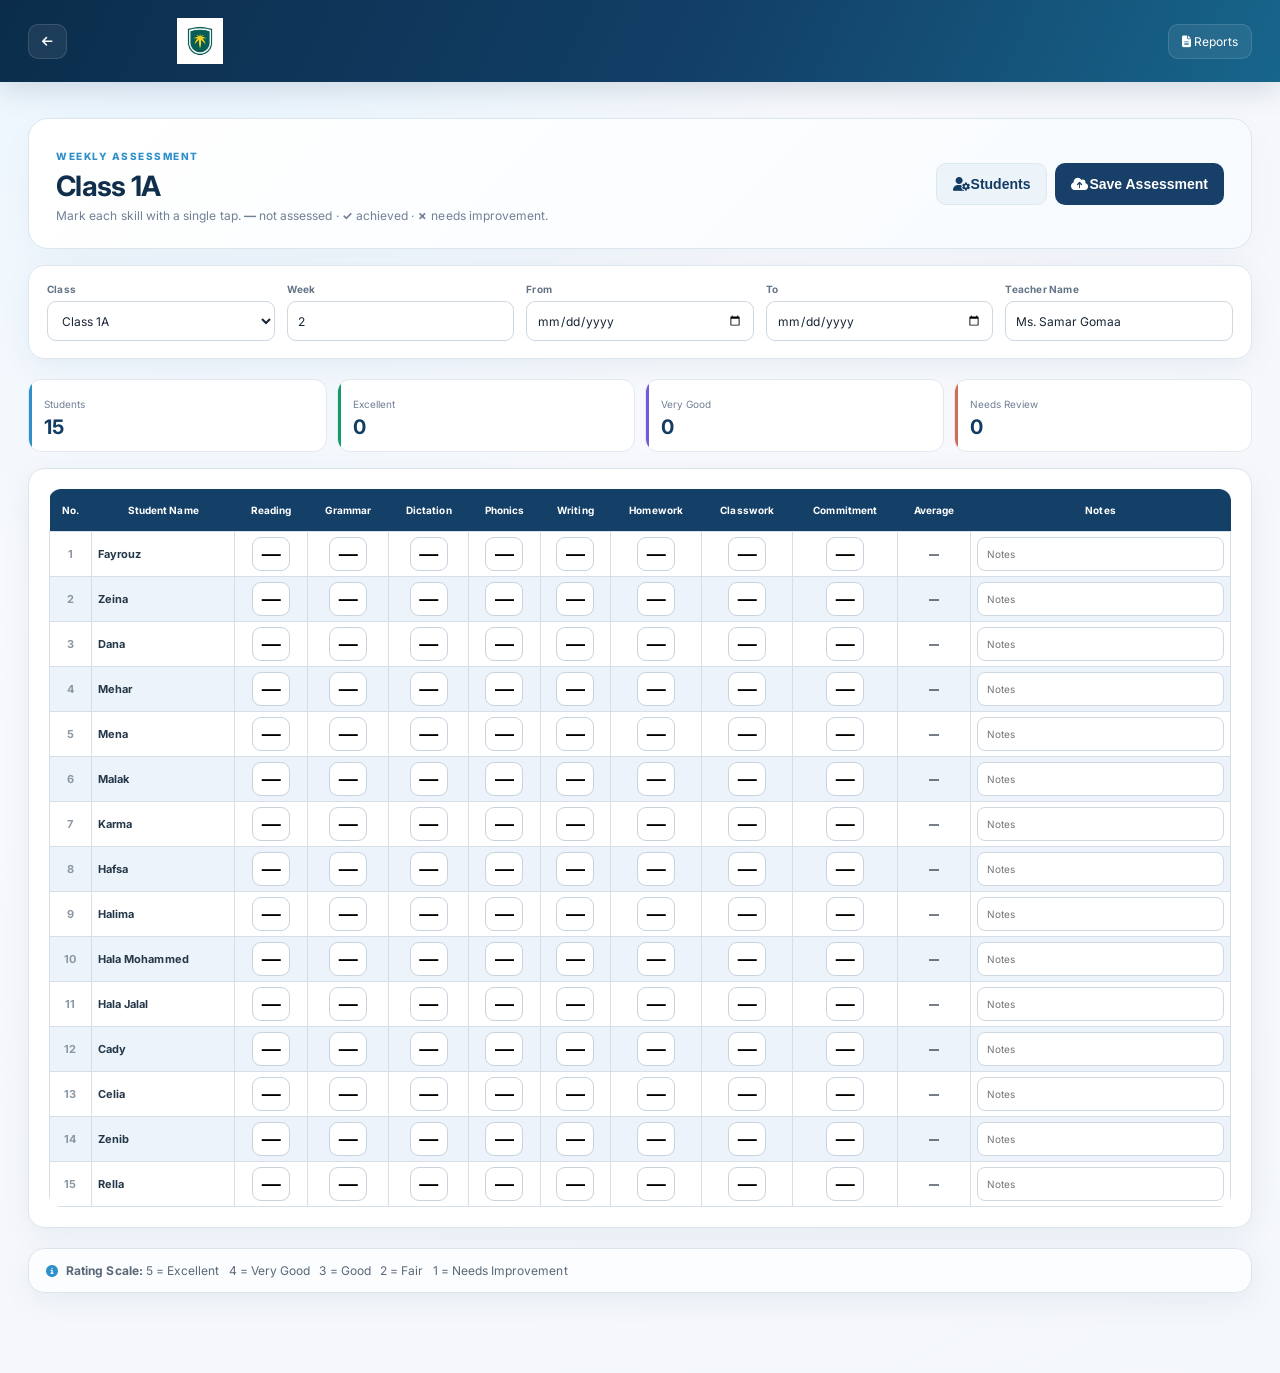
==== assessment.html @ 43f2a35c "Use HIS logo image in page headers" ====
<!doctype html><html lang="en"><head><meta charset="utf-8"><meta name="viewport" content="width=device-width,initial-scale=1"><title>Assessment – HIS</title><link rel="preconnect" href="https://fonts.googleapis.com"><link rel="preconnect" href="https://fonts.gstatic.com" crossorigin><link href="https://fonts.googleapis.com/css2?family=Inter:wght@400;500;600;700;800&display=swap" rel="stylesheet"><link rel="stylesheet" href="https://cdnjs.cloudflare.com/ajax/libs/font-awesome/6.5.2/css/all.min.css"><link rel="stylesheet" href="css/style.css"></head>
<body class="app-body"><header class="app-header"><div class="header-inner"><div class="brand-lockup"><a class="icon-btn" href="index.html"><i class="fa-solid fa-arrow-left"></i></a><img class="app-school-header" src="assets/his-logo.jpg" alt="Halley International School"><div class="app-brand-text"><div class="brand-name">HALLEY INTERNATIONAL SCHOOL</div><div class="brand-sub">Weekly Student Assessment</div></div></div><div class="header-actions"><a href="report.html" class="icon-btn"><i class="fa-solid fa-file-lines"></i><span> Reports</span></a></div></div></header>
<main class="dashboard wide"><section class="assessment-hero"><div><span class="section-kicker">WEEKLY ASSESSMENT</span><h1 id="classTitle">Class 1A</h1><p>Mark each skill with a single tap. <b>—</b> not assessed · <b>✓</b> achieved · <b>✗</b> needs improvement.</p></div><div class="assessment-actions"><button id="manageStudentsBtn" class="btn soft"><i class="fa-solid fa-user-gear"></i> Students</button><button id="saveBtn" class="btn primary"><i class="fa-solid fa-cloud-arrow-up"></i> Save Assessment</button></div></section>
<section class="panel meta"><div><label>Class</label><select id="classSelect"></select></div><div><label>Week</label><input id="week" value="2"></div><div><label>From</label><input id="from" type="date"></div><div><label>To</label><input id="to" type="date"></div><div><label>Teacher Name</label><input id="teacher" value="Ms. Samar Gomaa"></div></section>
<section class="assessment-summary"><div><span>Students</span><strong id="studentTotal">0</strong></div><div><span>Excellent</span><strong id="excellentTotal">0</strong></div><div><span>Very Good</span><strong id="veryGoodTotal">0</strong></div><div><span>Needs Review</span><strong id="needsTotal">0</strong></div></section>
<section class="panel"><div class="table-wrap"><table id="assessmentTable"><thead><tr><th>No.</th><th>Student Name</th><th>Reading</th><th>Grammar</th><th>Dictation</th><th>Phonics</th><th>Writing</th><th>Homework</th><th>Classwork</th><th>Commitment</th><th>Average</th><th>Notes</th></tr></thead><tbody></tbody></table></div></section>
<section class="panel rating"><i class="fa-solid fa-circle-info"></i> <b>Rating Scale:</b> 5 = Excellent &nbsp; 4 = Very Good &nbsp; 3 = Good &nbsp; 2 = Fair &nbsp; 1 = Needs Improvement</section></main><div id="modalRoot"></div>
<script src="js/app.js"></script><script src="js/assessment.js"></script>
<script>document.getElementById('manageStudentsBtn').onclick=()=>openStudentModal(new URLSearchParams(location.search).get('class')||'1A');</script></body></html>
---- css/style.css ----
@import url('https://fonts.googleapis.com/css2?family=Inter:wght@400;500;600;700&family=Playfair+Display:wght@600&display=swap');:root{--navy:#173f68;--blue:#2d8ac4;--light:#eef4fb;--line:#a9b4bf;--text:#1c2833;--muted:#667381;--white:#fff}*{box-sizing:border-box}body{margin:0;background:#f4f7fa;color:var(--text);font-family:Inter,Arial,sans-serif}.topbar{background:linear-gradient(135deg,#12385d,#1f5d8d);color:#fff;padding:22px 5%;display:flex;justify-content:space-between;align-items:center}.topbar.compact{padding:16px 5%}.topbar small{opacity:.9}.topbar h1{margin:5px 0 0;font-size:22px}.brand{width:58px;height:58px;border:2px solid #fff;border-radius:50%;display:grid;place-items:center;font-weight:800;letter-spacing:2px}.container{max-width:1200px;margin:28px auto;padding:0 18px}.wide{max-width:1500px}.hero,.panel{background:#fff;border:1px solid #dde5ec;border-radius:16px;box-shadow:0 8px 30px #173f6810}.hero{padding:28px;display:flex;align-items:center;justify-content:space-between;margin-bottom:22px}.eyebrow{color:var(--blue);font-size:12px;font-weight:700;text-transform:uppercase;letter-spacing:1px}.hero h2{margin:7px 0}.hero p,.hint{color:var(--muted);margin:0}.grid{display:grid;grid-template-columns:repeat(auto-fit,minmax(210px,1fr));gap:16px;margin-bottom:22px}.class-card{background:#fff;border:1px solid #dde5ec;border-radius:16px;padding:22px;transition:.2s}.class-card:hover{transform:translateY(-2px);box-shadow:0 10px 24px #173f6814}.class-card h3{margin:0 0 7px}.class-card span{color:var(--muted);font-size:13px}.class-card a{display:block;margin-top:18px}.panel{padding:20px;margin-bottom:20px}.panel-title,.table-head{display:flex;align-items:center;justify-content:space-between;gap:15px}.panel h3,.panel h2{margin:0 0 6px}.stats{display:grid;grid-template-columns:repeat(3,1fr);gap:12px}.stats div{background:var(--light);border-radius:12px;padding:16px}.stats b{display:block;font-size:25px;color:var(--navy)}.stats span{font-size:12px;color:var(--muted)}.btn{display:inline-flex;align-items:center;justify-content:center;border:0;border-radius:10px;padding:11px 16px;text-decoration:none;font-weight:700;cursor:pointer;font-size:14px}.primary{background:var(--navy);color:#fff}.ghost{background:#eef4f8;color:var(--navy)}.meta{display:grid;grid-template-columns:repeat(5,1fr);gap:12px}label{display:block;font-size:12px;font-weight:700;margin-bottom:6px;color:var(--muted)}input,select{width:100%;border:1px solid #cfd8e0;border-radius:9px;padding:10px;background:#fff;font:inherit}.table-wrap{overflow:auto;margin-top:16px}table{width:100%;border-collapse:collapse;min-width:1100px}th{background:var(--navy);color:#fff;padding:10px 8px;font-size:11px}td{border:1px solid var(--line);padding:7px;text-align:center;font-size:12px}tbody tr:nth-child(even){background:#edf3fa}td.name{text-align:left;font-weight:600;white-space:nowrap}.mark{width:42px;height:32px;border-radius:7px;border:1px solid #c8d3dd;background:#fff;font-size:19px;cursor:pointer}.mark.yes{color:#147a4d;background:#e7f6ed}.mark.no{color:#b3261e;background:#fff0ef}.average{font-weight:700;white-space:nowrap}.notes{min-width:130px}.rating{font-size:13px}.report-item{display:flex;justify-content:space-between;align-items:center;border:1px solid #dde5ec;padding:14px;border-radius:12px;margin:9px 0}.report-item strong{display:block}.report-item small{color:var(--muted)}.pdf-area{position:absolute;left:-10000px;top:0;width:1120px;background:#fff}.pdf-sheet{width:1120px;min-height:790px;background:#fff;padding:25px 35px;color:#111}.pdf-head{border:2px solid #173f68;margin-bottom:8px}.pdf-school,.pdf-title{background:#173f68;color:#fff;text-align:center;font-weight:700;padding:7px}.pdf-title{border-top:1px solid #fff;font-size:16px}.pdf-info{display:grid;grid-template-columns:1fr 1fr 2fr;gap:12px;font-size:11px;margin:8px 0}.pdf-table{width:100%;border-collapse:collapse;font-family:Arial}.pdf-table th{background:#245b86;padding:5px;font-size:9px}.pdf-table td{padding:5px;border:1px solid #888;font-size:9px}.pdf-table tr:nth-child(even) td{background:#eef2fa}.pdf-foot{margin-top:6px;background:#3c96c8;color:#fff;font-weight:700;text-align:left;padding:7px}.pdf-scale{font-size:9px;margin:5px 0}@media(max-width:800px){.hero{display:block}.hero .btn{margin-top:15px;width:100%}.meta{grid-template-columns:1fr 1fr}.stats{grid-template-columns:1fr}.topbar h1{font-size:18px}.table-head{align-items:flex-start;flex-direction:column}.table-head .btn{width:100%}}@media print{.topbar,.container>section:not(.pdf-area){display:none}.pdf-area{position:static!important;left:auto!important}.pdf-sheet{box-shadow:none}}.pdf-table .c-name{text-align:left;font-weight:600;white-space:nowrap}.pdf-table .c-mark{font-size:10px;font-weight:700}.pdf-table .c-average{font-size:8px;font-weight:700;white-space:nowrap}.pdf-table .c-notes{text-align:left;white-space:nowrap}.pdf-table tfoot td{background:#f5f7fa;font-weight:700;height:24px}.w-no{width:34px}.w-name{width:135px}.w-sub{width:68px}.w-average{width:92px}.w-notes{width:115px}.pdf-area{position:absolute;left:-12000px;top:0;width:1120px;background:#fff}
.pdf-sheet{width:1120px;height:790px;background:#fff;padding:20px 28px 14px;color:#17212b;font-family:Arial,sans-serif}
.report-header{height:64px;background:#173f68;color:#fff;border-radius:7px 7px 0 0;padding:9px 16px;display:flex;align-items:center;justify-content:space-between}
.school-brand{display:flex;align-items:center;gap:12px}.school-mark{width:45px;height:45px;border:2px solid rgba(255,255,255,.9);border-radius:50%;display:flex;align-items:center;justify-content:center;font-weight:800;font-size:13px;letter-spacing:1px}
.school-name{font-size:16px;font-weight:800;letter-spacing:.3px}.school-sub{font-size:8px;opacity:.9;margin-top:3px;letter-spacing:.7px}
.report-badge{border-left:1px solid rgba(255,255,255,.45);padding-left:16px;text-align:right;font-size:7px;line-height:1.25;letter-spacing:1px}.report-badge strong{font-size:9px}
.report-title{height:45px;background:#2d8ac4;color:#fff;display:flex;align-items:center;justify-content:space-between;padding:0 16px;font-size:14px;font-weight:600}.report-title strong{font-size:15px}
.meta-grid{display:grid;grid-template-columns:110px 145px 145px 1fr;gap:8px;margin:10px 0 7px}
.meta-box{height:38px;border:1px solid #d4dee7;border-radius:6px;background:#f6f9fc;padding:6px 9px}.meta-box span{display:block;font-size:7px;color:#6b7885;font-weight:700;letter-spacing:.8px;margin-bottom:3px}.meta-box strong{font-size:10px}.teacher-box strong{font-size:10px}
.scale-row{height:27px;border:1px solid #d4dee7;background:#fff;display:flex;align-items:center;gap:17px;padding:0 9px;font-size:7.5px;margin-bottom:7px}.scale-row .scale-label{font-weight:800;color:#173f68;letter-spacing:.7px;margin-right:3px}.scale-row b{font-size:8px;color:#173f68}
.pdf-table{width:100%;table-layout:fixed;border-collapse:collapse;font-family:Arial,sans-serif}
.pdf-table th{background:#173f68;color:#fff;padding:6px 3px;font-size:8px;line-height:1.1;border:1px solid #82909c;height:30px;white-space:normal}
.pdf-table td{padding:3px 3px;border:1px solid #aeb9c3;font-size:8.5px;height:29px;line-height:1;text-align:center;overflow:hidden}
.pdf-table tbody tr:nth-child(even) td{background:#f0f5fa}.pdf-table tbody tr:nth-child(odd) td{background:#fff}
.pdf-table .c-name{text-align:left;font-weight:600;white-space:nowrap;padding-left:7px}.pdf-table .c-mark{font-size:11px;font-weight:700}.pdf-table .mark-yes{color:#147a4d}.pdf-table .mark-no{color:#b3261e}.pdf-table .mark-empty{color:#a5afb8}
.pdf-table .c-average{font-size:7.2px;font-weight:700;white-space:nowrap}.pdf-table .c-average span{display:inline-block;padding:3px 5px;border-radius:10px;min-width:68px}.r-excellent span{background:#e7f6ed;color:#147a4d}.r-very span{background:#e8f2fb;color:#175c8a}.r-good span{background:#fff4dc;color:#8a5a00}.r-needs span{background:#fff0ef;color:#a52b24}.r-empty span{background:#f1f3f5;color:#77818a}
.pdf-table .c-notes{text-align:left;white-space:nowrap;padding-left:6px;color:#53606d}.pdf-table tfoot td{background:#dcecf7!important;color:#173f68;font-weight:800;height:30px;font-size:7.8px}.pdf-table tfoot td:first-child{text-align:left;padding-left:7px}
.w-no{width:34px}.w-name{width:145px}.w-sub{width:67px}.w-average{width:94px}.w-notes{width:118px}
.report-footer{height:22px;margin-top:7px;border-top:1px solid #d7e0e7;color:#667482;display:flex;justify-content:space-between;align-items:flex-end;font-size:7px}
@media print{.topbar,.container>section:not(.pdf-area){display:none}.pdf-area{position:static!important;left:auto!important}.pdf-sheet{box-shadow:none}}

/* Final PDF print layout: fixed A4 landscape canvas, no horizontal clipping */
.pdf-sheet{width:1122px!important;height:794px!important;min-height:794px!important;max-height:794px!important;box-sizing:border-box!important;padding:16px 18px 10px!important;overflow:hidden!important;background:#fff!important}
.report-header{height:58px!important}
.report-title{height:40px!important}
.meta-grid{margin:7px 0 5px!important}
.meta-box{height:34px!important;padding:5px 8px!important}
.scale-row{height:24px!important;margin-bottom:5px!important}
.pdf-table{width:100%!important;max-width:100%!important;table-layout:fixed!important;border-spacing:0!important}
.pdf-table th{height:27px!important;padding:4px 2px!important;font-size:7.5px!important}
.pdf-table td{height:27px!important;padding:2px!important;font-size:7.5px!important}
.pdf-table .c-name{font-size:7.8px!important}
.pdf-table .c-mark{font-size:10px!important}
.pdf-table .c-average{font-size:6.8px!important}
.pdf-table .c-average span{min-width:60px!important;padding:2px 3px!important}
.pdf-table .c-notes{font-size:7px!important}
.w-no{width:31px!important}.w-name{width:138px!important}.w-sub{width:65px!important}.w-average{width:88px!important}.w-notes{width:105px!important}
.report-footer{height:18px!important;margin-top:4px!important;font-size:6.5px!important}

/* Center the report table and keep it comfortably contained on the A4 page */
.pdf-table{width:96%!important;max-width:96%!important;margin:0 auto!important}
.report-footer{width:96%!important;margin-left:auto!important;margin-right:auto!important}

/* Final containment: the table stays inside the report frame with equal safe margins */
.pdf-sheet{padding-left:26px!important;padding-right:26px!important}
.pdf-table{width:92%!important;max-width:92%!important;margin-left:auto!important;margin-right:auto!important}
.report-footer{width:92%!important;margin-left:auto!important;margin-right:auto!important}
/* FINAL PDF LAYOUT — balanced A4 landscape */
.pdf-area{position:absolute!important;left:-15000px!important;top:0!important;width:1120px!important;background:#fff!important}
.pdf-sheet{width:1120px!important;height:790px!important;min-height:790px!important;padding:16px 28px 12px!important;background:#fff!important;color:#17212b!important;font-family:Arial,sans-serif!important}
.report-header{height:66px!important;padding:9px 16px!important;border-radius:6px 6px 0 0!important}
.school-mark{width:44px!important;height:44px!important;font-size:12px!important}
.school-name{font-size:15px!important}
.school-sub{font-size:7.5px!important}
.report-badge{font-size:7px!important}
.report-title{height:42px!important;padding:0 16px!important;font-size:13px!important}
.report-title strong{font-size:14px!important}
.meta-grid{grid-template-columns:100px 145px 145px 1fr!important;gap:8px!important;margin:8px 0 6px!important}
.meta-box{height:36px!important;padding:6px 9px!important}
.scale-row{height:25px!important;margin-bottom:6px!important;padding:0 9px!important;gap:15px!important}
.pdf-table{width:1064px!important;height:auto!important;table-layout:fixed!important;border-collapse:collapse!important}
.pdf-table th{height:30px!important;padding:4px 2px!important;font-size:7.6px!important;line-height:1.05!important}
.pdf-table td{height:28px!important;padding:3px 2px!important;font-size:8.2px!important;line-height:1!important}
.pdf-table .c-name{padding-left:7px!important;font-size:8.3px!important}
.pdf-table .c-mark{font-size:10.5px!important}
.pdf-table .c-average{font-size:7px!important}
.pdf-table .c-average span{min-width:68px!important;padding:3px 4px!important}
.pdf-table .c-notes{font-size:7.8px!important;padding-left:6px!important}
.pdf-table tfoot td{height:29px!important;font-size:7.6px!important}
.w-no{width:32px!important}
.w-name{width:155px!important}
.w-sub{width:82px!important}
.w-average{width:100px!important}
.w-notes{width:121px!important}
.report-footer{height:20px!important;margin-top:5px!important;font-size:6.8px!important}

.app-body{min-height:100vh;background:radial-gradient(circle at 15% 0%,#eaf6ff 0,#f7f9fc 35%,#f4f7fb 100%);color:#172433}
.app-header{background:linear-gradient(115deg,#0b2d4b,#123f67 55%,#17658b);color:#fff;box-shadow:0 8px 30px #0b2d4b26}.header-inner{max-width:1440px;margin:auto;padding:18px 28px;display:flex;align-items:center;justify-content:space-between}.brand-lockup{display:flex;align-items:center;gap:13px}.brand-orb{width:47px;height:47px;border:1px solid #ffffff70;border-radius:14px;display:grid;place-items:center;font-weight:800;background:#ffffff12}.brand-name{font-weight:800;font-size:14px}.brand-sub{font-size:10px;opacity:.7;margin-top:3px}.header-actions{display:flex;gap:10px;align-items:center}.live-pill{font-size:11px;background:#ffffff12;border:1px solid #ffffff22;padding:8px 11px;border-radius:999px}.live-pill i{font-size:6px;color:#63d69b;margin-right:5px}.icon-btn{color:#fff;text-decoration:none;background:#ffffff12;border:1px solid #ffffff20;padding:9px 13px;border-radius:10px;font-size:12px}
.dashboard{max-width:1440px;margin:auto;padding:36px 28px 60px}.welcome-row{display:flex;align-items:flex-end;justify-content:space-between;gap:20px;margin-bottom:25px}.section-kicker{font-size:10px;font-weight:800;letter-spacing:1.5px;color:#2f8fca}.welcome-row h1{font-size:34px;letter-spacing:-1px;margin:7px 0 5px}.welcome-row p,.section-head p{color:#718096;margin:0;font-size:13px}.hero-btn{padding:13px 18px!important;box-shadow:0 10px 24px #123c6320}
.dashboard-stats{display:grid;grid-template-columns:repeat(3,1fr);gap:15px;margin-bottom:35px}.stat-card{background:#fff;border:1px solid #e2e8f0;border-radius:16px;padding:18px;display:flex;align-items:center;gap:13px;box-shadow:0 8px 30px #173f6808}.stat-icon{width:43px;height:43px;border-radius:13px;display:grid;place-items:center}.stat-icon.blue{background:#e8f4fc;color:#287fae}.stat-icon.green{background:#e8f8f1;color:#159a6b}.stat-icon.purple{background:#f0ecff;color:#7459d9}.stat-card span{display:block;color:#718096;font-size:11px}.stat-card strong{display:block;color:#123c63;font-size:25px;margin-top:2px}.section-head{display:flex;justify-content:space-between;align-items:center;margin:0 0 14px}.section-head h2{margin:0;font-size:19px}
.class-grid{display:grid;grid-template-columns:repeat(auto-fill,minmax(250px,1fr));gap:16px}.class-card{background:#fff!important;border:1px solid #e2e8f0!important;border-radius:18px!important;padding:18px!important;box-shadow:0 8px 30px #173f6808!important}.class-card-top{display:flex;justify-content:space-between}.class-avatar{width:43px;height:43px;border-radius:13px;background:#e8f4fc;color:#2375a1;display:grid;place-items:center}.more-btn{border:0;background:#f3f6f9;color:#6c7a88;width:34px;height:34px;border-radius:9px;cursor:pointer}.class-code{font-size:9px;font-weight:800;color:#2f8fca;letter-spacing:1px;margin-top:17px}.class-card h3{font-size:19px;margin:4px 0 6px}.class-card p{font-size:11px;color:#718096;margin:0}.card-actions{display:flex;gap:8px;margin-top:17px}.flex{flex:1}.soft{background:#edf4f9!important;color:#123c63!important;border:1px solid #dce8f0!important}.empty-state{grid-column:1/-1;text-align:center;background:#fff;border:1px dashed #cdd8e2;border-radius:18px;padding:50px}.empty-state>div{width:60px;height:60px;border-radius:18px;background:#edf5fa;color:#2f8fca;display:grid;place-items:center;margin:auto;font-size:22px}.empty-state h3{margin:15px 0 5px}.empty-state p{color:#718096;font-size:12px}
.modal-backdrop{position:fixed;inset:0;background:#071c2e99;backdrop-filter:blur(6px);display:flex;align-items:center;justify-content:center;padding:20px;z-index:999}.modal-card{width:min(620px,100%);max-height:90vh;overflow:auto;background:#fff;border-radius:20px;box-shadow:0 30px 80px #061a2d55;padding:24px}.modal-head{display:flex;justify-content:space-between;margin-bottom:20px}.modal-head h2{margin:5px 0 3px;font-size:22px}.modal-head p{margin:0;color:#718096;font-size:11px}.close-btn{border:0;background:#f1f4f7;width:34px;height:34px;border-radius:9px;cursor:pointer}.modal-card label{margin-bottom:14px}.modal-card input{height:43px}.modal-actions{display:flex;justify-content:flex-end;gap:9px;margin-top:20px;padding-top:15px;border-top:1px solid #e2e8f0}.menu-actions{display:grid;gap:9px}.menu-action{display:flex;align-items:center;gap:13px;text-align:left;background:#f8fafc;border:1px solid #e4eaf0;padding:13px;border-radius:12px;cursor:pointer;color:#172433}.menu-action>i{width:34px;height:34px;border-radius:9px;background:#eaf4fa;color:#2f8fca;display:grid;place-items:center}.menu-action span{font-weight:700;font-size:13px}.menu-action small{display:block;color:#718096;font-weight:400;font-size:10px;margin-top:3px}.menu-action.danger{color:#d64545}.menu-action.danger>i{background:#fff0f0;color:#d64545}
.student-add{display:flex;gap:8px;margin-bottom:14px}.student-add input{flex:1}.student-list{display:grid;gap:7px;max-height:380px;overflow:auto}.student-row{display:flex;align-items:center;gap:8px}.student-number{width:32px;color:#9aa7b3;font-size:10px;font-weight:800;text-align:center}.student-row input{flex:1;height:38px;padding:8px 11px}.mini-btn{width:36px;height:36px;border:0;border-radius:9px;cursor:pointer}.mini-btn.danger{background:#fff1f1;color:#d64545}.empty-students{text-align:center;padding:30px;color:#718096}.empty-students i{font-size:24px;color:#a9b6c2}.toast{position:fixed;right:22px;bottom:22px;z-index:1100;background:#173f68;color:#fff;padding:12px 15px;border-radius:11px;box-shadow:0 15px 40px #173f6840;display:flex;gap:9px;transform:translateY(20px);opacity:0;transition:.25s}.toast.show{transform:translateY(0);opacity:1}.toast.success i{color:#67d69e}.toast.error i{color:#ff8e8e}
@media(max-width:800px){.dashboard{padding:25px 16px}.header-inner{padding:14px 16px}.brand-name{font-size:11px}.header-actions .live-pill{display:none}.welcome-row{align-items:stretch;flex-direction:column}.welcome-row h1{font-size:28px}.dashboard-stats{grid-template-columns:1fr}.section-head{align-items:flex-start;gap:10px}.class-grid{grid-template-columns:1fr}.modal-card{padding:18px}.modal-actions{flex-wrap:wrap}.modal-actions .btn{flex:1}}
.assessment-hero{background:linear-gradient(135deg,#fff,#f4f9fd);border:1px solid #dfe8ef;border-radius:20px;padding:25px 27px;margin-bottom:16px;display:flex;justify-content:space-between;align-items:center;gap:20px;box-shadow:0 12px 35px #173f6809}.assessment-hero h1{margin:5px 0;font-size:28px}.assessment-hero p{margin:0;color:#718096;font-size:12px}.assessment-actions{display:flex;gap:8px;white-space:nowrap}.assessment-summary{display:grid;grid-template-columns:repeat(4,1fr);gap:10px;margin-bottom:16px}.assessment-summary>div{background:#fff;border:1px solid #e2e8f0;border-radius:13px;padding:12px 15px}.assessment-summary span{font-size:10px;color:#718096}.assessment-summary strong{display:block;font-size:20px;color:#123c63;margin-top:3px}.rating{font-size:12px;color:#596978}.rating i{color:#2f8fca;margin-right:5px}@media(max-width:800px){.assessment-hero{flex-direction:column;align-items:stretch}.assessment-actions{white-space:normal}.assessment-actions .btn{flex:1}.assessment-summary{grid-template-columns:repeat(2,1fr)}}
/* APP POLISH — clean, balanced, teacher-first interface */
html{scroll-behavior:smooth}
body.app-body{letter-spacing:.05px}
.app-header{position:sticky;top:0;z-index:50}
.header-inner{min-height:72px}
.assessment-hero{border-color:#dbe6ef;background:linear-gradient(135deg,#ffffff 0%,#f7fbfe 100%)}
.assessment-hero h1{letter-spacing:-.7px;color:#102f4c}
.assessment-actions .btn{min-height:42px}
.panel.meta{padding:17px 18px;border-color:#dfe7ee}
.meta label{font-size:10px;letter-spacing:.2px;color:#647487}
.meta input,.meta select{height:40px;font-size:12px;color:#172433}
.meta input:focus,.meta select:focus,.notes:focus{outline:0;border-color:#3c94c5;box-shadow:0 0 0 3px #3c94c51a}
.assessment-summary>div{position:relative;overflow:hidden}
.assessment-summary>div:after{content:'';position:absolute;left:0;top:0;bottom:0;width:3px;background:#2f8fca}
.assessment-summary>div:nth-child(2):after{background:#159a6b}
.assessment-summary>div:nth-child(3):after{background:#7459d9}
.assessment-summary>div:nth-child(4):after{background:#d06b55}
.table-wrap{margin-top:0;border-radius:12px;overflow:auto}
#assessmentTable{min-width:1120px}
#assessmentTable th{height:42px;background:#143f67;font-size:10px;letter-spacing:.1px;padding:8px 6px;position:sticky;top:0;z-index:2}
#assessmentTable td{height:43px;padding:5px 6px;border-color:#d6dfe7;font-size:11px}
#assessmentTable tbody tr:hover td{background:#f7fbfe}
#assessmentTable td.name{font-weight:700;color:#24384a}
#assessmentTable td:first-child{color:#8a98a5;font-weight:700;width:42px}
#assessmentTable .mark{width:38px;height:34px;border-radius:9px;transition:.15s;font-weight:800}
#assessmentTable .mark:hover{transform:scale(1.05);box-shadow:0 4px 12px #173f6820}
#assessmentTable .mark.yes{border-color:#9ed9bd}
#assessmentTable .mark.no{border-color:#efb5b0}
#assessmentTable .average{font-size:10px}
#assessmentTable .notes{height:34px;min-width:125px;border-radius:8px;padding:7px 9px;font-size:10px}
.empty-table{height:220px!important;background:#fff!important}
.empty-table>div{display:flex;flex-direction:column;align-items:center;justify-content:center;gap:8px;color:#718096}
.empty-table i{font-size:28px;color:#3b91bf}
.empty-table strong{font-size:14px;color:#29465f}
.empty-table span{font-size:11px}
.rating{padding:14px 17px!important;background:#fbfdff!important}
.btn{transition:.16s}
.btn:hover{transform:translateY(-1px)}
.btn.primary:hover{box-shadow:0 7px 18px #123f6730}
.class-card{transition:transform .16s,box-shadow .16s}
.class-card:hover{transform:translateY(-3px)!important;box-shadow:0 16px 35px #173f6812!important}
@media(max-width:800px){
 .header-inner{min-height:62px}
 .assessment-summary{gap:8px}
 .assessment-summary>div{padding:11px}
 .panel.meta{padding:14px}
}

/* FINAL REPORT — clean school form, balanced like the original paper template */
.pdf-area{position:absolute!important;left:-15000px!important;top:0!important;width:1120px!important;background:#fff!important}
.pdf-sheet{width:1120px!important;height:790px!important;box-sizing:border-box!important;padding:18px 24px 10px!important;background:#fff!important;color:#18232d!important;font-family:Arial,Helvetica,sans-serif!important;overflow:hidden!important}
.school-header{width:100%;background:#173f68;color:#fff;text-align:center;border-radius:0!important}
.school-name{height:32px;display:flex;align-items:center;justify-content:center;font-size:15px;font-weight:700;letter-spacing:.2px}
.school-line{height:1px;background:#ffffffaa;margin:0 1px}
.report-name{height:34px;display:flex;align-items:center;justify-content:center;font-size:14px;font-weight:700}
.info-line{height:34px;display:grid;grid-template-columns:110px 150px 150px 1fr;align-items:center;column-gap:16px;font-size:9px;border-bottom:1px solid #d4dbe1}
.info-line .teacher{padding-left:10px}
.scale-line{height:27px;display:flex;align-items:center;gap:17px;font-size:8px;border-bottom:1px solid #cfd7de}
.scale-line b{color:#173f68;margin-right:2px}
.pdf-table{width:100%!important;max-width:none!important;margin:7px 0 0!important;border-collapse:collapse!important;table-layout:fixed!important}
.pdf-table th{height:31px!important;padding:4px 2px!important;background:#173f68!important;color:#fff!important;border:1px solid #8996a2!important;font-size:7.6px!important;font-weight:700!important;line-height:1.05!important;vertical-align:middle!important}
.pdf-table td{height:29px!important;padding:3px 2px!important;border:1px solid #9ca8b2!important;font-size:8.2px!important;line-height:1!important;text-align:center!important;vertical-align:middle!important}
.pdf-table tbody tr:nth-child(even) td{background:#edf2f8!important}.pdf-table tbody tr:nth-child(odd) td{background:#fff!important}
.pdf-table .c-no{font-weight:600;color:#5e6b76}
.pdf-table .c-name{text-align:left!important;padding-left:7px!important;font-weight:600!important;white-space:nowrap!important}
.pdf-table .c-mark{font-size:11px!important;font-weight:700!important}
.pdf-table .mark-yes{color:#18794e!important}.pdf-table .mark-no{color:#b42d28!important}.pdf-table .mark-empty{color:#fff!important}
.pdf-table .c-average{font-size:7px!important;font-weight:700!important;white-space:nowrap!important}
.pdf-table .c-average span{display:inline-block;min-width:66px;padding:3px 5px;border-radius:9px}
.r-excellent span{background:#e3f3e9;color:#18794e}.r-very span{background:#e8f1fa;color:#1e5f8d}.r-good span{background:#fff2d6;color:#8a6100}.r-needs span{background:#fdeceb;color:#ae3029}.r-empty span{background:#f3f5f7;color:#7b8790}
.pdf-table .c-notes{text-align:left!important;padding-left:6px!important;color:#52616d!important;white-space:nowrap!important}
.pdf-table tfoot td{height:30px!important;background:#d9ebf6!important;color:#173f68!important;font-weight:700!important;font-size:7.8px!important}
.pdf-table tfoot td:first-child{text-align:left!important;padding-left:7px!important}
.w-no{width:4%!important}.w-name{width:16%!important}.w-sub{width:7%!important}.w-average{width:9%!important}.w-notes{width:15%!important}
.report-footer{height:19px!important;border-top:1px solid #d5dde4!important;margin-top:5px!important;padding:0 2px!important;display:flex!important;align-items:flex-end!important;justify-content:space-between!important;color:#7a8792!important;font-size:6.8px!important}

/* FINAL HIGH-QUALITY REPORT — centered, print-first */
.pdf-area{position:absolute!important;left:-20000px!important;top:0!important;width:1200px!important;background:#fff!important}
.pdf-sheet{width:1200px!important;height:848px!important;box-sizing:border-box!important;padding:18px 28px 12px!important;background:#fff!important;color:#13283b!important;font-family:Arial,Helvetica,sans-serif!important;overflow:hidden!important}
.school-top{height:72px;background:#fff;display:flex;align-items:center;padding:0 20px;border-top:3px solid #173f68}
.logo-mark{width:48px;height:48px;border-radius:50%;border:2px solid #173f68;color:#173f68;display:grid;place-items:center;font-weight:800;font-size:13px;letter-spacing:1px;margin-right:13px}
.school-copy{flex:1}.school-name{font-size:19px;font-weight:800;letter-spacing:.6px;color:#173f68}.school-tag{font-size:8px;letter-spacing:4px;color:#173f68;margin-top:5px}.school-motto{text-align:right;border-left:1px solid #b8c9d6;padding-left:20px;color:#173f68;font-size:7px;letter-spacing:2px;line-height:1.5}
.report-title{height:44px;border-radius:8px;background:#173f68;color:#fff;display:flex;align-items:center;justify-content:center;gap:8px;font-size:17px;font-weight:700;margin:0 0 10px}.report-title strong{font-size:17px}
.info-grid{display:grid;grid-template-columns:1fr 1fr 1fr 2fr;gap:9px;margin-bottom:8px}.info-grid>div{height:36px;border:1px solid #c8d9e6;border-radius:6px;background:#f7fbfe;padding:6px 10px;display:flex;align-items:center;gap:12px}.info-grid label{font-size:7px;letter-spacing:1px;color:#687b8c;margin:0}.info-grid b{font-size:10px;color:#173f68}
.scale-row{height:28px;border-radius:6px;background:#e8f4fc;color:#173f68;display:flex;align-items:center;justify-content:center;gap:21px;font-size:8px;margin-bottom:8px}.scale-row strong{font-size:9px}.scale-row b{font-size:9px}
.pdf-table{width:96%!important;margin:0 auto!important;table-layout:fixed!important;border-collapse:collapse!important}
.pdf-table th{height:32px!important;padding:5px 2px!important;background:#173f68!important;color:#fff!important;border:1px solid #8295a5!important;font-size:8px!important;font-weight:700!important;line-height:1.05!important}
.pdf-table td{height:30px!important;padding:3px 2px!important;border:1px solid #aebdca!important;font-size:8.5px!important;text-align:center!important;vertical-align:middle!important}
.pdf-table tbody tr:nth-child(even) td{background:#edf5fb!important}.pdf-table tbody tr:nth-child(odd) td{background:#fff!important}
.c-name{text-align:left!important;padding-left:8px!important;font-weight:600!important;white-space:nowrap!important}.c-no{color:#5c6d7b;font-weight:600}.c-mark{font-size:12px!important;font-weight:800!important}.mark-yes{color:#159653!important}.mark-no{color:#dc3933!important}.mark-empty{color:#9aa8b3!important}
.c-average{font-size:7px!important;font-weight:700!important;white-space:nowrap!important}.c-average span{display:inline-block;min-width:72px;padding:4px 6px;border-radius:12px}.r-excellent span{background:#dff4e8;color:#12814b}.r-very span{background:#dceefa;color:#175e8d}.r-good span{background:#fff0c9;color:#876000}.r-needs span{background:#fde1df;color:#b72f2a}.r-empty span{background:#f1f4f6;color:#76838d}
.c-notes{text-align:left!important;color:#627180!important}
.pdf-table tfoot td{height:32px!important;background:#dceefa!important;color:#173f68!important;font-weight:800!important;font-size:8px!important}.pdf-table tfoot td:first-child{text-align:left!important;padding-left:10px!important}
.w-no{width:4%!important}.w-name{width:16%!important}.w-sub{width:7%!important}.w-average{width:10%!important}.w-notes{width:14%!important}
.signature-row{width:96%;margin:9px auto 0;height:38px;border-top:1px solid #d8e2e9;display:grid;grid-template-columns:1fr 1fr 1fr;align-items:end;color:#536575;font-size:7.5px}.signature-row>div:nth-child(2){text-align:center;color:#173f68;font-weight:700}.signature-row small{font-weight:400;font-size:6.5px}.signature-row span{display:inline-block;width:110px;border-bottom:1px solid #9aabb8;margin-left:5px;transform:translateY(-2px)}

/* REFINED PRINT DESIGN — elegant, centered, balanced */
.pdf-area{position:absolute!important;left:-20000px!important;top:0!important;width:1200px!important;background:#fff!important}
.pdf-sheet{width:1200px!important;height:848px!important;box-sizing:border-box!important;padding:14px 24px 10px!important;background:#fff!important;color:#17324b!important;font-family:Arial,Helvetica,sans-serif!important;overflow:hidden!important}
.school-header{height:72px!important;background:#fff!important;border-top:4px solid #173f68!important;display:flex!important;align-items:center!important;padding:0 18px!important}
.crest{width:48px!important;height:48px!important;border-radius:50%!important;border:2px solid #173f68!important;color:#173f68!important;display:grid!important;place-items:center!important;font-size:13px!important;font-weight:800!important;letter-spacing:1px!important;margin-right:14px!important}
.school-copy{flex:1!important}.school-name{font-size:20px!important;font-weight:800!important;letter-spacing:.6px!important;color:#173f68!important}.school-sub{font-size:8px!important;letter-spacing:4px!important;color:#173f68!important;margin-top:5px!important}
.school-side{border-left:1px solid #b8c8d6!important;padding-left:18px!important;text-align:right!important;color:#173f68!important;font-size:7px!important;line-height:1.4!important;letter-spacing:1.8px!important}.school-side b{font-size:8px!important}
.title-bar{height:48px!important;background:#173f68!important;color:#fff!important;border-radius:7px!important;display:flex!important;align-items:center!important;justify-content:center!important;gap:8px!important;font-size:17px!important;font-weight:700!important;margin-bottom:9px!important}.title-bar strong{font-size:17px!important}
.info-grid{display:grid!important;grid-template-columns:1fr 1fr 1fr 2.1fr!important;gap:9px!important;margin-bottom:7px!important}
.info-grid>div{height:39px!important;border:1px solid #c8d9e6!important;border-radius:7px!important;background:#f7fbfe!important;padding:6px 11px!important;display:flex!important;align-items:center!important;gap:14px!important}.info-grid label{font-size:7px!important;letter-spacing:1px!important;color:#708291!important;margin:0!important}.info-grid b{font-size:10px!important;color:#173f68!important}
.scale-box{height:30px!important;border-radius:7px!important;background:#e8f4fc!important;color:#173f68!important;display:flex!important;align-items:center!important;justify-content:center!important;gap:22px!important;font-size:8px!important;margin-bottom:8px!important}.scale-box strong{font-size:9px!important}.scale-box b{font-size:9px!important}
.pdf-table{width:94%!important;margin:0 auto!important;table-layout:fixed!important;border-collapse:collapse!important}
.pdf-table th{height:36px!important;padding:5px 2px!important;background:#173f68!important;color:#fff!important;border:1px solid #8195a6!important;font-size:8px!important;font-weight:700!important;line-height:1.05!important;vertical-align:middle!important}
.pdf-table td{height:34px!important;padding:3px 2px!important;border:1px solid #a9bac8!important;font-size:8.7px!important;text-align:center!important;vertical-align:middle!important}
.pdf-table tbody tr:nth-child(even) td{background:#edf5fb!important}.pdf-table tbody tr:nth-child(odd) td{background:#fff!important}
.c-no{color:#667887!important;font-weight:600!important}.c-name{text-align:left!important;padding-left:9px!important;font-weight:600!important;white-space:nowrap!important}.c-mark{font-size:12px!important;font-weight:800!important}.mark-yes{color:#159653!important}.mark-no{color:#dc3933!important}.mark-empty{color:#9ba9b3!important}
.c-average{font-size:7.2px!important;font-weight:700!important;white-space:nowrap!important}.c-average span{display:inline-block!important;min-width:74px!important;padding:4px 5px!important;border-radius:12px!important}.r-excellent span{background:#dff4e8!important;color:#12814b!important}.r-very span{background:#dceefa!important;color:#175e8d!important}.r-good span{background:#fff0c9!important;color:#876000!important}.r-needs span{background:#fde1df!important;color:#b72f2a!important}.r-empty span{background:#f1f4f6!important;color:#76838d!important}
.c-notes{text-align:left!important;padding-left:7px!important;color:#627180!important}.pdf-table tfoot td{height:35px!important;background:#dceefa!important;color:#173f68!important;font-weight:800!important;font-size:8.5px!important}.pdf-table tfoot td:first-child{text-align:left!important;padding-left:10px!important}
.w-no{width:4%!important}.w-name{width:16%!important}.w-sub{width:7%!important}.w-average{width:10%!important}.w-notes{width:14%!important}
.signature-row{width:94%!important;margin:8px auto 0!important;height:35px!important;border-top:1px solid #d8e2e9!important;display:grid!important;grid-template-columns:1fr 1fr 1fr!important;align-items:end!important;color:#536575!important;font-size:7.5px!important}.signature-row>div:nth-child(2){text-align:center!important;color:#173f68!important;font-weight:700!important}.signature-row small{font-weight:400!important;font-size:6.5px!important}.signature-row span{display:inline-block!important;width:115px!important;border-bottom:1px solid #9aabb8!important;margin-left:5px!important;transform:translateY(-2px)!important}

/* PRINT MASTER v2 — balanced A4, no dead space */
.pdf-area{position:absolute!important;left:-30000px!important;top:0!important;width:1122px!important;background:#fff!important}
.pdf-sheet{width:1122px!important;height:794px!important;box-sizing:border-box!important;padding:12px 18px 8px!important;background:#fff!important;color:#17324b!important;font-family:Arial,Helvetica,sans-serif!important;overflow:hidden!important}
.school-head{height:68px!important;display:flex!important;align-items:center!important;padding:0 20px!important;border-top:4px solid #173f68!important;border-bottom:1px solid #d5e0e8!important;background:#fff!important}
.school-crest{width:46px!important;height:46px!important;border-radius:50%!important;border:2px solid #173f68!important;display:grid!important;place-items:center!important;color:#173f68!important;font-size:13px!important;font-weight:800!important;letter-spacing:1px!important;margin-right:13px!important}
.school-brand{flex:1!important}.school-name{font-size:20px!important;line-height:1!important;font-weight:800!important;letter-spacing:.5px!important;color:#173f68!important}.school-sub{font-size:8px!important;letter-spacing:4px!important;margin-top:6px!important;color:#173f68!important}
.school-motto{border-left:1px solid #b7c7d5!important;padding-left:18px!important;text-align:center!important;color:#173f68!important;font-size:7px!important;letter-spacing:2px!important;line-height:1.45!important}
.report-title{height:44px!important;margin:8px 0!important;border-radius:7px!important;background:#173f68!important;color:#fff!important;display:flex!important;align-items:center!important;justify-content:center!important;font-size:16px!important;font-weight:700!important;letter-spacing:.1px!important}.report-title strong{margin-left:6px!important;font-size:16px!important}
.info-grid{display:grid!important;grid-template-columns:1fr 1.35fr 1.35fr 2.2fr!important;gap:8px!important;margin-bottom:7px!important}.info-grid>div{height:36px!important;display:flex!important;align-items:center!important;gap:12px!important;padding:5px 10px!important;border:1px solid #c8d9e6!important;border-radius:6px!important;background:#f7fbfe!important}.info-grid label{font-size:7px!important;letter-spacing:1px!important;color:#708291!important;margin:0!important}.info-grid b{font-size:9.5px!important;color:#173f68!important}
.scale-box{height:27px!important;margin-bottom:7px!important;border-radius:6px!important;background:#e8f4fc!important;color:#173f68!important;display:flex!important;align-items:center!important;justify-content:center!important;gap:20px!important;font-size:7.7px!important}.scale-box strong{font-size:8.5px!important}.scale-box b{font-size:8.5px!important}
.pdf-table{width:100%!important;margin:0!important;table-layout:fixed!important;border-collapse:collapse!important}
.pdf-table th{height:31px!important;padding:4px 2px!important;background:#173f68!important;color:#fff!important;border:1px solid #8ca0b0!important;font-size:7.7px!important;font-weight:700!important;line-height:1.05!important;vertical-align:middle!important}
.pdf-table td{height:29px!important;padding:3px 2px!important;border:1px solid #a9bac8!important;font-size:8.4px!important;text-align:center!important;vertical-align:middle!important}
.pdf-table tbody tr:nth-child(even) td{background:#edf5fb!important}.pdf-table tbody tr:nth-child(odd) td{background:#fff!important}
.c-no{color:#667887!important;font-weight:600!important}.c-name{text-align:left!important;padding-left:8px!important;font-weight:600!important;white-space:nowrap!important}.c-mark{font-size:11px!important;font-weight:800!important}.mark-yes{color:#159653!important}.mark-no{color:#dc3933!important}.mark-empty{color:#9ba9b3!important}
.c-average{font-size:7px!important;font-weight:700!important;white-space:nowrap!important}.c-average span{display:inline-block!important;min-width:70px!important;padding:3px 5px!important;border-radius:11px!important}.r-excellent span{background:#dff4e8!important;color:#12814b!important}.r-very span{background:#dceefa!important;color:#175e8d!important}.r-good span{background:#fff0c9!important;color:#876000!important}.r-needs span{background:#fde1df!important;color:#b72f2a!important}.r-empty span{background:#f1f4f6!important;color:#76838d!important}
.c-notes{text-align:left!important;padding-left:6px!important;color:#627180!important}.pdf-table tfoot td{height:30px!important;background:#dceefa!important;color:#173f68!important;font-weight:800!important;font-size:8px!important}.pdf-table tfoot td:first-child{text-align:left!important;padding-left:9px!important}
.w-no{width:4%!important}.w-name{width:16%!important}.w-sub{width:7%!important}.w-average{width:10%!important}.w-notes{width:14%!important}
.signature-row{height:30px!important;margin-top:5px!important;display:grid!important;grid-template-columns:1fr 1fr 1fr!important;align-items:end!important;border-top:1px solid #d9e2e9!important;color:#536575!important;font-size:7px!important}.signature-row>div:nth-child(2){text-align:center!important;color:#173f68!important}.signature-row small{display:block!important;font-size:6px!important;margin-top:2px!important}.signature-row span{display:inline-block!important;width:105px!important;border-bottom:1px solid #9aabb8!important;margin-left:5px!important;transform:translateY(-2px)!important}

/* H.I.S. OFFICIAL BRAND REPORT */
.pdf-area{position:absolute!important;left:-30000px!important;top:0!important;width:1122px!important;background:#fff!important}
.pdf-sheet{width:1122px!important;height:794px!important;box-sizing:border-box!important;padding:12px 18px 8px!important;background:#fff!important;color:#123b5d!important;font-family:Arial,Helvetica,sans-serif!important;overflow:hidden!important}
.school-head{height:72px!important;display:grid!important;grid-template-columns:260px 1fr 150px!important;align-items:center!important;border-top:4px solid #123b5d!important;border-bottom:1px solid #d7e2e9!important;padding:0 18px!important;background:#fff!important}
.brand-logo{width:52px!important;height:52px!important;border:2px solid #006b63!important;border-radius:50%!important;display:grid!important;place-items:center!important;color:#f4c62a!important;background:#006b63!important;font-size:27px!important;float:left!important;margin-right:12px!important}
.school-brand{display:flex!important;align-items:center!important}.school-name{font-family:Georgia,serif!important;font-size:26px!important;font-weight:700!important;color:#123b5d!important;line-height:1!important}.school-full{font-size:7px!important;letter-spacing:.7px!important;color:#006b63!important;margin-top:5px!important}
.school-center{text-align:center!important}.school-title{font-family:Georgia,serif!important;font-size:25px!important;font-weight:700!important;color:#123b5d!important}.school-tag{font-size:8px!important;letter-spacing:4px!important;color:#006b63!important;margin-top:4px!important}
.school-motto{border-left:1px solid #a9bdc9!important;padding-left:14px!important;text-align:center!important;font-size:7px!important;letter-spacing:1.5px!important;line-height:1.5!important;color:#006b63!important}
.report-title{height:44px!important;margin:8px 0!important;border-radius:7px!important;background:#006b63!important;color:#fff!important;display:flex!important;align-items:center!important;justify-content:center!important;font-family:Georgia,serif!important;font-size:17px!important;font-weight:700!important}.report-title strong{margin-left:7px!important}
.info-grid{display:grid!important;grid-template-columns:1fr 1.35fr 1.35fr 2.2fr!important;gap:8px!important;margin-bottom:7px!important}.info-grid>div{height:36px!important;display:flex!important;align-items:center!important;gap:12px!important;padding:5px 10px!important;border:1px solid #c8d9e6!important;border-radius:6px!important;background:#f8fbfc!important}.info-grid label{font-size:7px!important;letter-spacing:1px!important;color:#667d8c!important}.info-grid b{font-size:9.5px!important;color:#123b5d!important}
.scale-box{height:27px!important;margin-bottom:7px!important;border-radius:6px!important;background:#e5f3f1!important;color:#123b5d!important;display:flex!important;align-items:center!important;justify-content:center!important;gap:20px!important;font-size:7.7px!important}.scale-box strong{font-size:8.5px!important;color:#006b63!important}
.pdf-table{width:100%!important;margin:0!important;table-layout:fixed!important;border-collapse:collapse!important}.pdf-table th{height:31px!important;padding:4px 2px!important;background:#006b63!important;color:#fff!important;border:1px solid #7fa7a4!important;font-size:7.7px!important}.pdf-table td{height:29px!important;padding:3px 2px!important;border:1px solid #a8c0c5!important;font-size:8.4px!important;text-align:center!important}.pdf-table tbody tr:nth-child(even) td{background:#eef8f7!important}.pdf-table tbody tr:nth-child(odd) td{background:#fff!important}
.c-name{text-align:left!important;padding-left:8px!important;font-weight:600!important}.c-mark{font-size:11px!important;font-weight:800!important}.mark-yes{color:#0b9864!important}.mark-no{color:#d83a35!important}.mark-empty{color:#9ba9b3!important}.c-average span{display:inline-block!important;min-width:70px!important;padding:3px 5px!important;border-radius:11px!important}.r-excellent span{background:#dff4e8!important;color:#12814b!important}.r-very span{background:#dceefa!important;color:#175e8d!important}.r-good span{background:#fff0c9!important;color:#876000!important}.r-needs span{background:#fde1df!important;color:#b72f2a!important}.r-empty span{background:#f1f4f6!important;color:#76838d!important}.c-notes{text-align:left!important;padding-left:6px!important}.pdf-table tfoot td{height:30px!important;background:#dcefed!important;color:#123b5d!important;font-weight:800!important}.w-no{width:4%!important}.w-name{width:16%!important}.w-sub{width:7%!important}.w-average{width:10%!important}.w-notes{width:14%!important}
.signature-row{height:30px!important;margin-top:5px!important;display:grid!important;grid-template-columns:1fr 1fr 1fr!important;align-items:end!important;border-top:1px solid #d9e2e9!important;color:#536575!important;font-size:7px!important}.signature-row>div:nth-child(2){text-align:center!important;color:#123b5d!important}.signature-row small{display:block!important;font-size:6px!important;margin-top:2px!important}.signature-row span{display:inline-block!important;width:105px!important;border-bottom:1px solid #9aabb8!important;margin-left:5px!important;transform:translateY(-2px)!important}

/* IN-APP REPORT PREVIEW */
.preview-overlay{position:fixed;inset:0;background:#17212b;display:flex;flex-direction:column;z-index:99999}
.preview-toolbar{min-height:64px;background:#fff;border-bottom:1px solid #d8e2e9;display:flex;align-items:center;justify-content:space-between;padding:10px 22px;box-sizing:border-box;gap:15px}
.preview-toolbar strong{display:block;color:#173f68;font-size:15px}.preview-toolbar span{display:block;color:#718096;font-size:10px;margin-top:3px}
.preview-tools{display:flex;gap:8px}.preview-tools .btn{white-space:nowrap}
.preview-viewport{flex:1;overflow:auto;padding:24px;box-sizing:border-box;background:#202a33;display:flex;justify-content:center;align-items:flex-start}
.preview-stage{position:relative;flex:0 0 auto}
.preview-stage .pdf-sheet{position:relative!important;left:auto!important;top:auto!important;margin:0!important;box-shadow:0 18px 55px #0008!important}
@media(max-width:700px){.preview-toolbar{padding:9px 12px}.preview-toolbar span{display:none}.preview-tools .btn{padding:8px 10px;font-size:11px}.preview-viewport{padding:12px}}

/* Official HIS identity image */
.app-school-header{display:block;width:210px;height:38px;object-fit:contain;object-position:left center;border-radius:0}
.app-brand-text{display:none}
.pdf-brand-image{width:100%;height:74px;display:flex;align-items:center;justify-content:center;background:#fff;overflow:hidden}
.pdf-brand-image img{display:block;width:100%;height:100%;object-fit:contain;object-position:center}
@media(max-width:900px){.app-school-header{width:155px;height:32px}}

/* HIS HEADER IMAGE — preserve the original full logo strip */
.pdf-brand-image{width:100%!important;height:92px!important;display:flex!important;align-items:center!important;justify-content:center!important;background:#fff!important;overflow:hidden!important;padding:0!important}
.pdf-brand-image img{display:block!important;width:100%!important;height:auto!important;max-height:92px!important;object-fit:contain!important;object-position:center!important}

/* HIS HEADER IMAGE — exact aspect ratio, no distortion */
.pdf-brand-image{width:100%!important;height:78px!important;display:flex!important;align-items:center!important;justify-content:center!important;background:#fff!important;overflow:hidden!important;border-top:0!important;padding:0!important}
.pdf-brand-image img{display:block!important;width:100%!important;height:auto!important;max-height:78px!important;object-fit:contain!important;object-position:center center!important;margin:0!important;padding:0!important;border:0!important}
.app-school-header{width:240px!important;height:auto!important;max-height:46px!important;object-fit:contain!important;object-position:center!important}

/* ===== OFFICIAL HIS REPORT — reference-style layout ===== */
.pdf-area{position:absolute!important;left:-30000px!important;top:0!important;width:1122px!important;background:#fff!important}
.pdf-sheet{width:1122px!important;height:794px!important;box-sizing:border-box!important;padding:10px 16px 8px!important;background:#fff!important;color:#123a52!important;font-family:Arial,Helvetica,sans-serif!important;overflow:hidden!important}
.pdf-brand-image{height:76px!important;width:100%!important;display:flex!important;align-items:center!important;justify-content:center!important;background:#fff!important;overflow:hidden!important;padding:0!important;margin:0!important}
.pdf-brand-image img{display:block!important;width:100%!important;height:auto!important;max-height:76px!important;object-fit:contain!important;object-position:center!important;margin:0!important}
.report-title{height:43px!important;background:#007a70!important;color:#fff!important;border-radius:7px!important;display:flex!important;align-items:center!important;justify-content:center!important;font-family:Georgia,serif!important;font-size:17px!important;font-weight:700!important;margin:3px 0 8px!important}
.report-title strong{font-size:17px!important;margin-left:8px!important}
.info-grid{display:grid!important;grid-template-columns:1fr 1.25fr 1.25fr 2.15fr!important;gap:8px!important;margin:0 0 7px!important}
.info-grid>div{height:36px!important;box-sizing:border-box!important;border:1px solid #b8ced8!important;border-radius:6px!important;background:#f7fbfc!important;padding:5px 10px!important;display:flex!important;align-items:center!important;gap:12px!important}
.info-grid label{font-size:7px!important;letter-spacing:.8px!important;color:#426477!important}
.info-grid b{font-size:9.5px!important;color:#123a52!important}
.scale-box{height:27px!important;box-sizing:border-box!important;border-radius:6px!important;background:#dff1ee!important;color:#123a52!important;display:flex!important;align-items:center!important;justify-content:center!important;gap:20px!important;font-size:7.7px!important;margin:0 0 7px!important}
.scale-box strong{font-size:8.5px!important}
.pdf-table{width:100%!important;margin:0!important;table-layout:fixed!important;border-collapse:collapse!important}
.pdf-table th{height:31px!important;padding:4px 2px!important;background:#007a70!important;color:#fff!important;border:1px solid #91b2b5!important;font-size:7.7px!important;font-weight:700!important;line-height:1.05!important}
.pdf-table td{height:29px!important;padding:3px 2px!important;border:1px solid #a8c3c9!important;font-size:8.4px!important;text-align:center!important;vertical-align:middle!important}
.pdf-table tbody tr:nth-child(even) td{background:#edf7f6!important}
.pdf-table tbody tr:nth-child(odd) td{background:#fff!important}
.c-no{color:#627b87!important;font-weight:600!important}
.c-name{text-align:left!important;padding-left:8px!important;font-weight:600!important;white-space:nowrap!important}
.c-mark{font-size:11px!important;font-weight:800!important}
.mark-yes{color:#149b56!important}.mark-no{color:#d63d35!important}.mark-empty{color:#9baab0!important}
.c-average{font-size:7px!important;font-weight:700!important;white-space:nowrap!important}
.c-average span{display:inline-block!important;min-width:70px!important;padding:3px 5px!important;border-radius:10px!important}
.r-excellent span{background:#e1f4e9!important;color:#147c49!important}
.r-very span{background:#dceef8!important;color:#175f8d!important}
.r-good span{background:#fff0c7!important;color:#7f5c00!important}
.r-needs span{background:#fde3e1!important;color:#b52f29!important}
.r-empty span{background:#f0f3f4!important;color:#7a878d!important}
.c-notes{text-align:left!important;padding-left:6px!important;color:#617783!important}
.pdf-table tfoot td{height:30px!important;background:#d9efed!important;color:#123f54!important;font-weight:800!important;font-size:8px!important}
.pdf-table tfoot td:first-child{text-align:left!important;padding-left:9px!important}
.w-no{width:4%!important}.w-name{width:16%!important}.w-sub{width:7%!important}.w-average{width:10%!important}.w-notes{width:14%!important}
.signature-row{width:100%!important;height:33px!important;margin:5px 0 0!important;border-top:1px solid #d6e2e5!important;display:grid!important;grid-template-columns:1fr 1fr 1fr!important;align-items:end!important;color:#536d79!important;font-size:7px!important}
.signature-row>div:nth-child(2){text-align:center!important;color:#123f54!important}
.signature-row small{display:block!important;font-size:6px!important;margin-top:2px!important}
.signature-row span{display:inline-block!important;width:105px!important;border-bottom:1px solid #8ca6ae!important;margin-left:5px!important;transform:translateY(-2px)!important}

/* OFFICIAL HIS HEADER: use uploaded asset only */
.school-head.official-his-head{height:76px!important;width:100%!important;display:flex!important;align-items:center!important;justify-content:center!important;background:#fff!important;border-top:0!important;border-bottom:1px solid #d6e0e5!important;padding:0!important;margin:0!important;overflow:hidden!important}
.school-head.official-his-head .official-his-image{display:block!important;width:100%!important;height:auto!important;max-height:76px!important;object-fit:contain!important;object-position:center!important;margin:0!important;padding:0!important;border:0!important}
.school-head.official-his-head .brand-logo,.school-head.official-his-head .school-brand,.school-head.official-his-head .school-center,.school-head.official-his-head .school-motto{display:none!important}

/* HIS HEADER — increase visible height for print */
.school-head.official-his-head{
  height:92px!important;
  min-height:92px!important;
  width:100%!important;
  display:flex!important;
  align-items:center!important;
  justify-content:center!important;
  background:#fff!important;
  border:0!important;
  padding:0!important;
  margin:0 0 2px!important;
  overflow:hidden!important;
}
.school-head.official-his-head .official-his-image{
  display:block!important;
  width:auto!important;
  height:86px!important;
  max-width:100%!important;
  max-height:86px!important;
  object-fit:contain!important;
  object-position:center!important;
  margin:0 auto!important;
  padding:0!important;
  border:0!important;
}

/* FINAL HIS HEADER SIZE — use the full banner at readable print size */
.school-head.official-his-head{
  height:94px!important;
  min-height:94px!important;
  width:100%!important;
  display:flex!important;
  align-items:center!important;
  justify-content:center!important;
  background:#fff!important;
  overflow:hidden!important;
  padding:0 8px!important;
  margin:0!important;
}
.school-head.official-his-head .official-his-image{
  display:block!important;
  width:100%!important;
  height:92px!important;
  max-width:none!important;
  max-height:none!important;
  object-fit:fill!important;
  object-position:center!important;
  margin:0!important;
  padding:0!important;
  border:0!important;
}


/* FINAL FIX — make the official HIS banner visibly taller without changing its horizontal coverage */
.school-head.official-his-head{
  height:108px!important;
  min-height:108px!important;
  width:100%!important;
  display:flex!important;
  align-items:center!important;
  justify-content:center!important;
  background:#fff!important;
  overflow:hidden!important;
  padding:0 8px!important;
  margin:0!important;
}
.school-head.official-his-head .official-his-image{
  display:block!important;
  width:100%!important;
  height:96px!important;
  max-width:none!important;
  max-height:none!important;
  object-fit:fill!important;
  object-position:center!important;
  transform:scaleY(1.55)!important;
  transform-origin:center center!important;
  margin:0!important;
  padding:0!important;
  border:0!important;
}
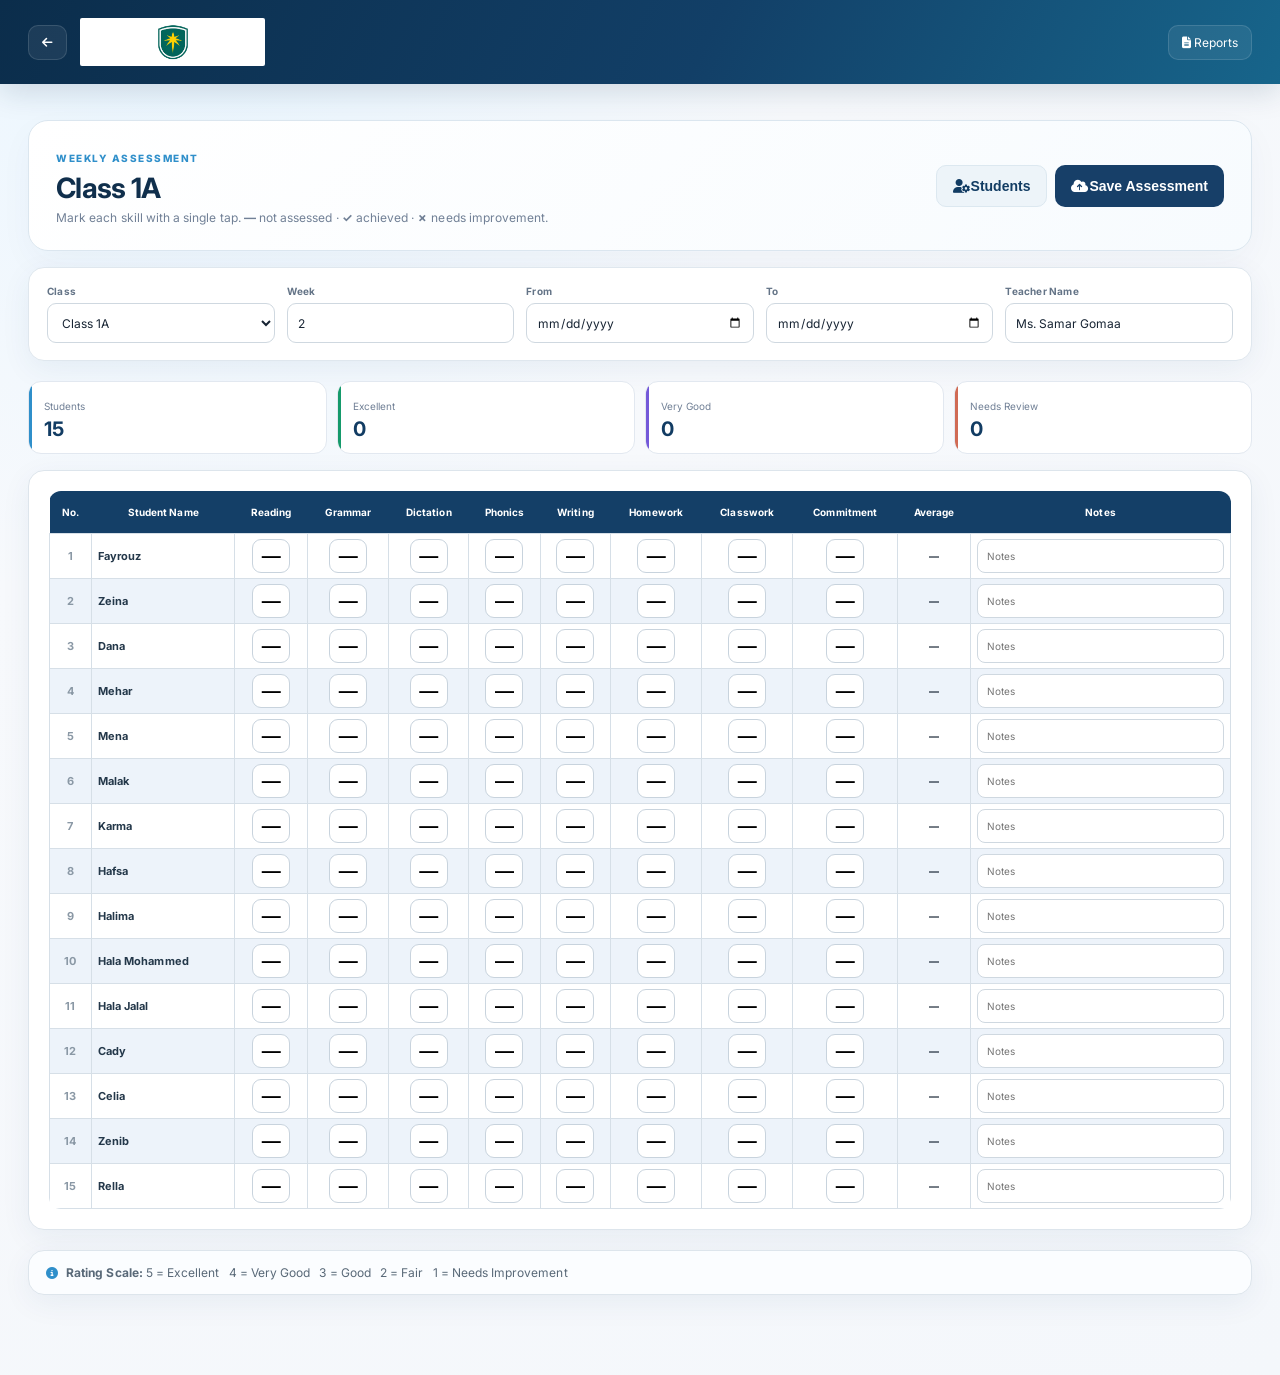
==== commit 060ff706: "Use transparent HIS logo PNG across pages" ====
--- a/assessment.html
+++ b/assessment.html
@@ -1,5 +1,5 @@
 <!doctype html><html lang="en"><head><meta charset="utf-8"><meta name="viewport" content="width=device-width,initial-scale=1"><title>Assessment – HIS</title><link rel="preconnect" href="https://fonts.googleapis.com"><link rel="preconnect" href="https://fonts.gstatic.com" crossorigin><link href="https://fonts.googleapis.com/css2?family=Inter:wght@400;500;600;700;800&display=swap" rel="stylesheet"><link rel="stylesheet" href="https://cdnjs.cloudflare.com/ajax/libs/font-awesome/6.5.2/css/all.min.css"><link rel="stylesheet" href="css/style.css"></head>
-<body class="app-body"><header class="app-header"><div class="header-inner"><div class="brand-lockup"><a class="icon-btn" href="index.html"><i class="fa-solid fa-arrow-left"></i></a><img class="app-school-header" src="assets/his-logo.jpg" alt="Halley International School"><div class="app-brand-text"><div class="brand-name">HALLEY INTERNATIONAL SCHOOL</div><div class="brand-sub">Weekly Student Assessment</div></div></div><div class="header-actions"><a href="report.html" class="icon-btn"><i class="fa-solid fa-file-lines"></i><span> Reports</span></a></div></div></header>
+<body class="app-body"><header class="app-header"><div class="header-inner"><div class="brand-lockup"><a class="icon-btn" href="index.html"><i class="fa-solid fa-arrow-left"></i></a><img class="app-school-header" src="assets/his-logo.png" alt="Halley International School"><div class="app-brand-text"><div class="brand-name">HALLEY INTERNATIONAL SCHOOL</div><div class="brand-sub">Weekly Student Assessment</div></div></div><div class="header-actions"><a href="report.html" class="icon-btn"><i class="fa-solid fa-file-lines"></i><span> Reports</span></a></div></div></header>
 <main class="dashboard wide"><section class="assessment-hero"><div><span class="section-kicker">WEEKLY ASSESSMENT</span><h1 id="classTitle">Class 1A</h1><p>Mark each skill with a single tap. <b>—</b> not assessed · <b>✓</b> achieved · <b>✗</b> needs improvement.</p></div><div class="assessment-actions"><button id="manageStudentsBtn" class="btn soft"><i class="fa-solid fa-user-gear"></i> Students</button><button id="saveBtn" class="btn primary"><i class="fa-solid fa-cloud-arrow-up"></i> Save Assessment</button></div></section>
 <section class="panel meta"><div><label>Class</label><select id="classSelect"></select></div><div><label>Week</label><input id="week" value="2"></div><div><label>From</label><input id="from" type="date"></div><div><label>To</label><input id="to" type="date"></div><div><label>Teacher Name</label><input id="teacher" value="Ms. Samar Gomaa"></div></section>
 <section class="assessment-summary"><div><span>Students</span><strong id="studentTotal">0</strong></div><div><span>Excellent</span><strong id="excellentTotal">0</strong></div><div><span>Very Good</span><strong id="veryGoodTotal">0</strong></div><div><span>Needs Review</span><strong id="needsTotal">0</strong></div></section>
--- a/css/style.css
+++ b/css/style.css
@@ -385,3 +385,36 @@
   padding:0!important;
   border:0!important;
 }
+
+
+/* FINAL PAGE HEADER — compact official HIS logo */
+.app-school-header{
+  display:block!important;
+  width:185px!important;
+  height:48px!important;
+  max-width:185px!important;
+  max-height:48px!important;
+  object-fit:contain!important;
+  object-position:center!important;
+  border-radius:2px!important;
+  background:#fff!important;
+  padding:3px 7px!important;
+  box-sizing:border-box!important;
+}
+.app-brand-text{display:none!important}
+@media(max-width:900px){
+  .app-school-header{
+    width:165px!important;
+    height:44px!important;
+    max-width:165px!important;
+    max-height:44px!important;
+  }
+}
+@media(max-width:600px){
+  .app-school-header{
+    width:145px!important;
+    height:40px!important;
+    max-width:145px!important;
+    max-height:40px!important;
+  }
+}
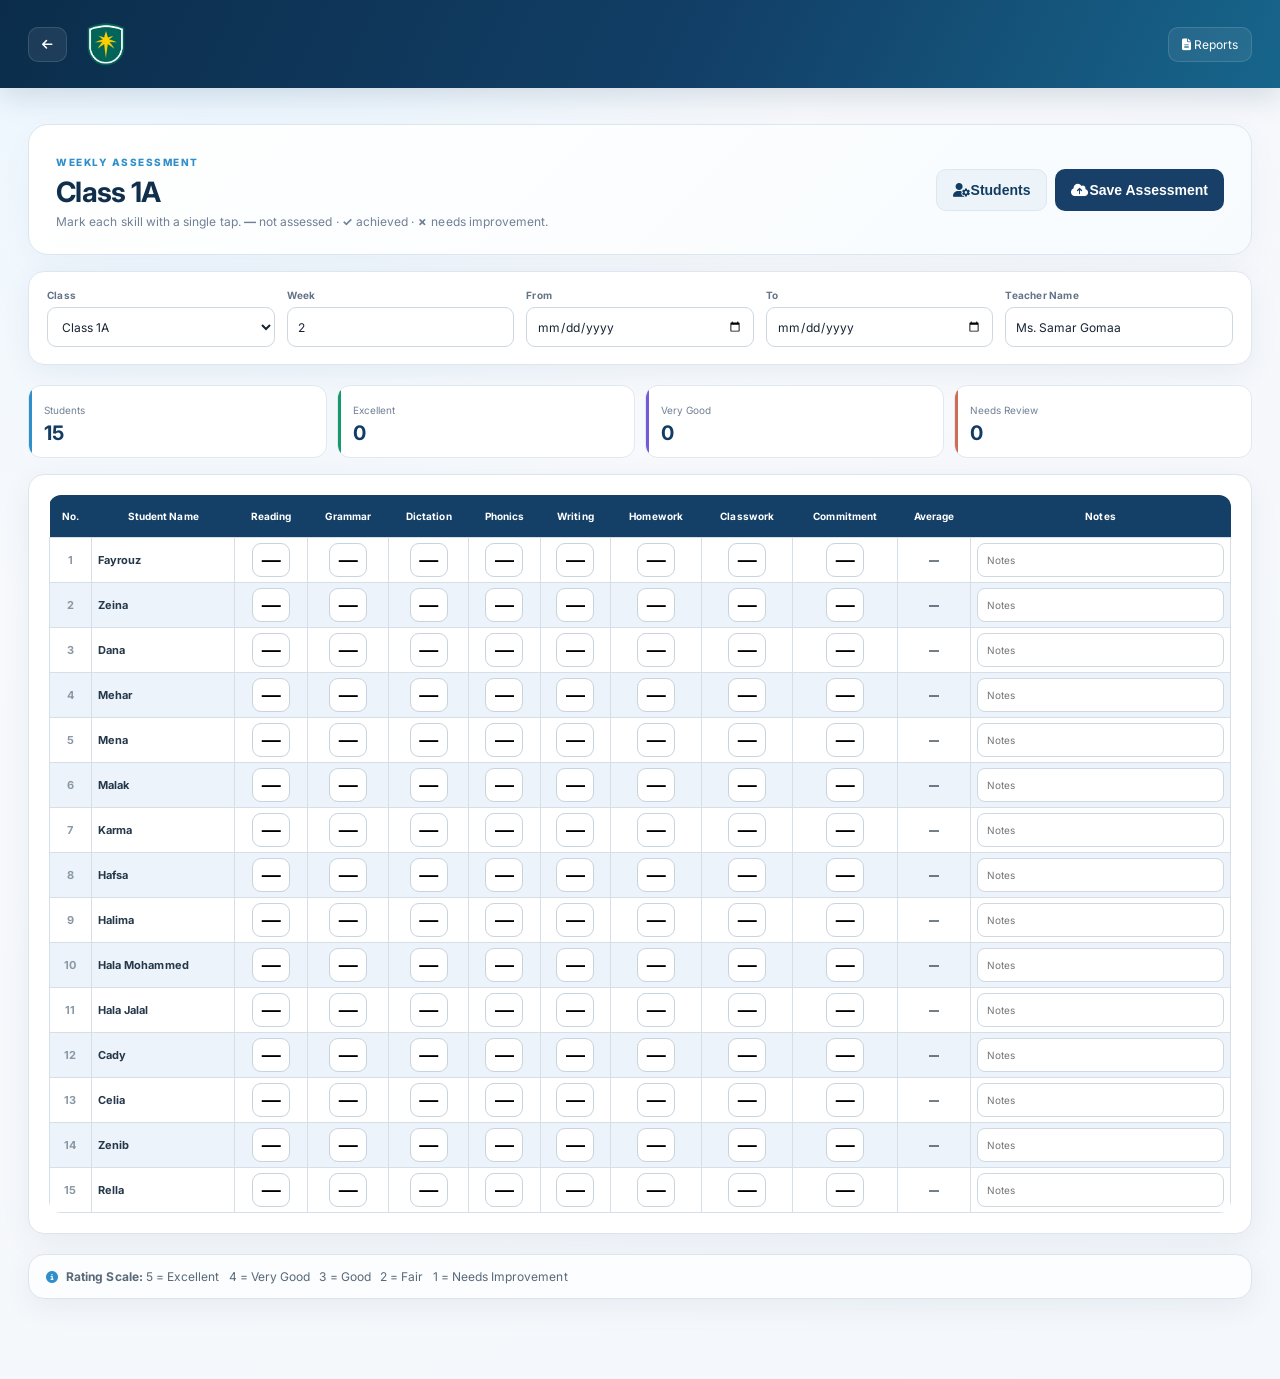
==== commit 718e6a7c: "Load Google Apps Script API on app pages" ====
--- a/assessment.html
+++ b/assessment.html
@@ -5,5 +5,5 @@
 <section class="assessment-summary"><div><span>Students</span><strong id="studentTotal">0</strong></div><div><span>Excellent</span><strong id="excellentTotal">0</strong></div><div><span>Very Good</span><strong id="veryGoodTotal">0</strong></div><div><span>Needs Review</span><strong id="needsTotal">0</strong></div></section>
 <section class="panel"><div class="table-wrap"><table id="assessmentTable"><thead><tr><th>No.</th><th>Student Name</th><th>Reading</th><th>Grammar</th><th>Dictation</th><th>Phonics</th><th>Writing</th><th>Homework</th><th>Classwork</th><th>Commitment</th><th>Average</th><th>Notes</th></tr></thead><tbody></tbody></table></div></section>
 <section class="panel rating"><i class="fa-solid fa-circle-info"></i> <b>Rating Scale:</b> 5 = Excellent &nbsp; 4 = Very Good &nbsp; 3 = Good &nbsp; 2 = Fair &nbsp; 1 = Needs Improvement</section></main><div id="modalRoot"></div>
-<script src="js/app.js"></script><script src="js/assessment.js"></script>
+<script src="js/api.js"></script><script src="js/app.js"></script><script src="js/assessment.js"></script>
 <script>document.getElementById('manageStudentsBtn').onclick=()=>openStudentModal(new URLSearchParams(location.search).get('class')||'1A');</script></body></html>
--- a/css/style.css
+++ b/css/style.css
@@ -418,3 +418,21 @@
     max-height:40px!important;
   }
 }
+
+
+/* FINAL TRANSPARENT HIS LOGO */
+.app-school-header{
+  width:52px!important;
+  height:52px!important;
+  max-width:52px!important;
+  max-height:52px!important;
+  object-fit:contain!important;
+  object-position:center!important;
+  background:transparent!important;
+  padding:0!important;
+  border:0!important;
+  border-radius:0!important;
+}
+@media(max-width:900px){
+  .app-school-header{width:46px!important;height:46px!important;max-width:46px!important;max-height:46px!important}
+}
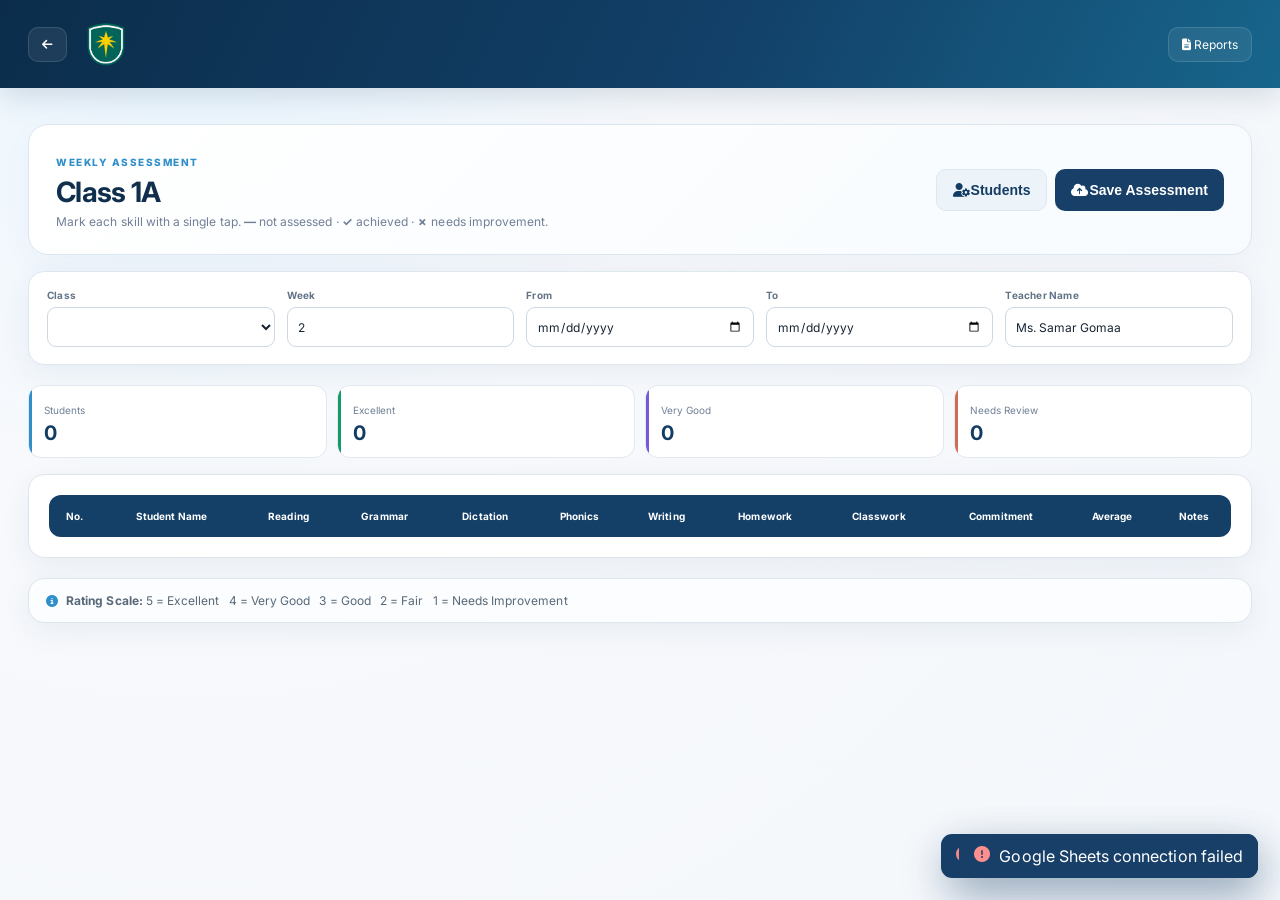
==== commit ebb000b6: "Refresh API scripts after Google Sheets migration" ====
--- a/assessment.html
+++ b/assessment.html
@@ -5,5 +5,5 @@
 <section class="assessment-summary"><div><span>Students</span><strong id="studentTotal">0</strong></div><div><span>Excellent</span><strong id="excellentTotal">0</strong></div><div><span>Very Good</span><strong id="veryGoodTotal">0</strong></div><div><span>Needs Review</span><strong id="needsTotal">0</strong></div></section>
 <section class="panel"><div class="table-wrap"><table id="assessmentTable"><thead><tr><th>No.</th><th>Student Name</th><th>Reading</th><th>Grammar</th><th>Dictation</th><th>Phonics</th><th>Writing</th><th>Homework</th><th>Classwork</th><th>Commitment</th><th>Average</th><th>Notes</th></tr></thead><tbody></tbody></table></div></section>
 <section class="panel rating"><i class="fa-solid fa-circle-info"></i> <b>Rating Scale:</b> 5 = Excellent &nbsp; 4 = Very Good &nbsp; 3 = Good &nbsp; 2 = Fair &nbsp; 1 = Needs Improvement</section></main><div id="modalRoot"></div>
-<script src="js/api.js"></script><script src="js/app.js"></script><script src="js/assessment.js"></script>
+<script src="js/api.js?v=20260920-2"></script><script src="js/app.js?v=20260920-2"></script><script src="js/assessment.js?v=20260920-2"></script>
 <script>document.getElementById('manageStudentsBtn').onclick=()=>openStudentModal(new URLSearchParams(location.search).get('class')||'1A');</script></body></html>
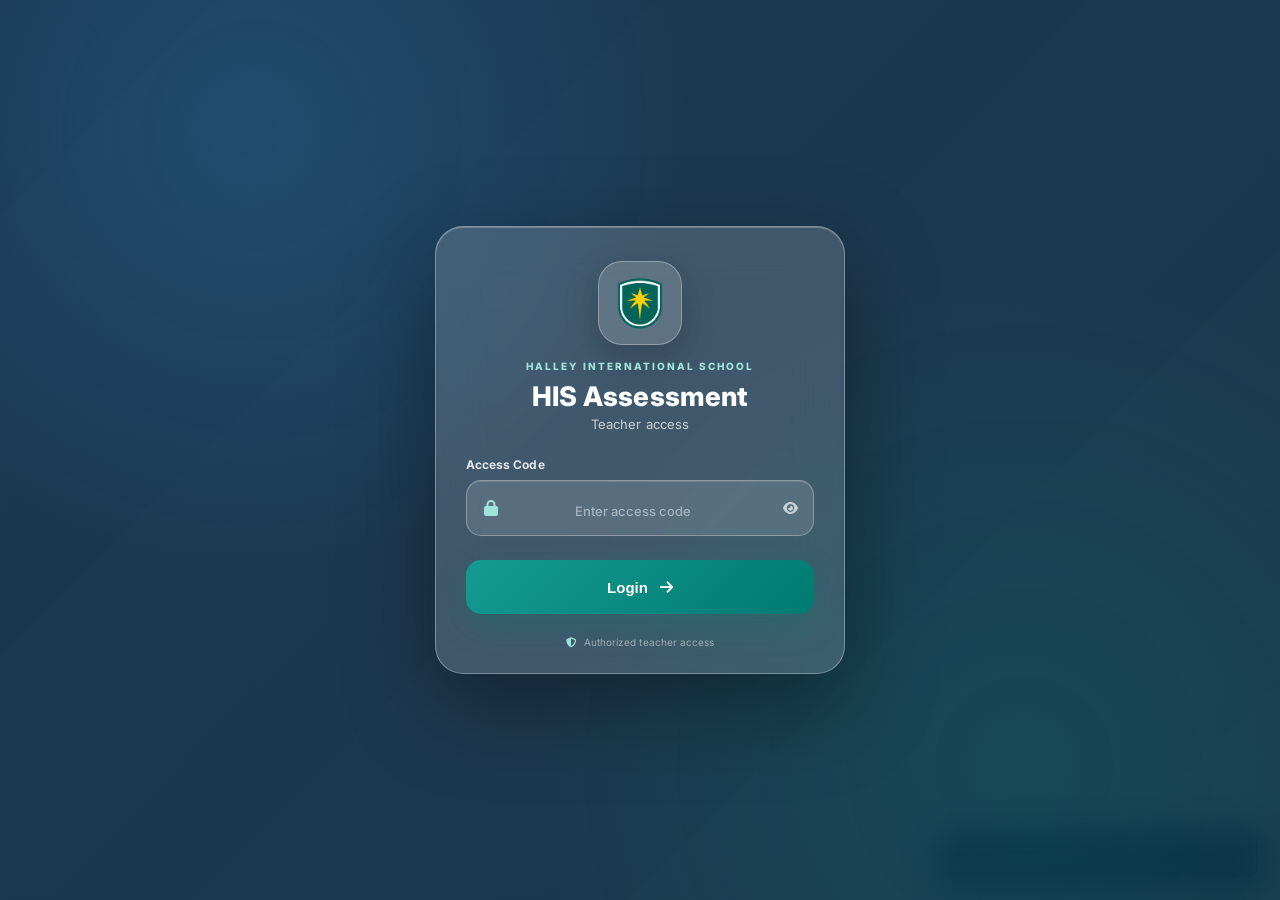
==== commit ab08ae11: "Add teacher login gate" ====
--- a/assessment.html
+++ b/assessment.html
@@ -1,4 +1,4 @@
-<!doctype html><html lang="en"><head><meta charset="utf-8"><meta name="viewport" content="width=device-width,initial-scale=1"><title>Assessment – HIS</title><link rel="preconnect" href="https://fonts.googleapis.com"><link rel="preconnect" href="https://fonts.gstatic.com" crossorigin><link href="https://fonts.googleapis.com/css2?family=Inter:wght@400;500;600;700;800&display=swap" rel="stylesheet"><link rel="stylesheet" href="https://cdnjs.cloudflare.com/ajax/libs/font-awesome/6.5.2/css/all.min.css"><link rel="stylesheet" href="css/style.css"></head>
+<!doctype html><html lang="en"><head><meta charset="utf-8"><meta name="viewport" content="width=device-width,initial-scale=1"><title>Assessment – HIS</title><link rel="preconnect" href="https://fonts.googleapis.com"><link rel="preconnect" href="https://fonts.gstatic.com" crossorigin><link href="https://fonts.googleapis.com/css2?family=Inter:wght@400;500;600;700;800&display=swap" rel="stylesheet"><link rel="stylesheet" href="https://cdnjs.cloudflare.com/ajax/libs/font-awesome/6.5.2/css/all.min.css"><link rel="stylesheet" href="css/style.css"><link rel="manifest" href="manifest.webmanifest"><meta name="theme-color" content="#007a70"><meta name="apple-mobile-web-app-capable" content="yes"><meta name="apple-mobile-web-app-status-bar-style" content="default"><meta name="apple-mobile-web-app-title" content="HIS Assessment"></head>
 <body class="app-body"><header class="app-header"><div class="header-inner"><div class="brand-lockup"><a class="icon-btn" href="index.html"><i class="fa-solid fa-arrow-left"></i></a><img class="app-school-header" src="assets/his-logo.png" alt="Halley International School"><div class="app-brand-text"><div class="brand-name">HALLEY INTERNATIONAL SCHOOL</div><div class="brand-sub">Weekly Student Assessment</div></div></div><div class="header-actions"><a href="report.html" class="icon-btn"><i class="fa-solid fa-file-lines"></i><span> Reports</span></a></div></div></header>
 <main class="dashboard wide"><section class="assessment-hero"><div><span class="section-kicker">WEEKLY ASSESSMENT</span><h1 id="classTitle">Class 1A</h1><p>Mark each skill with a single tap. <b>—</b> not assessed · <b>✓</b> achieved · <b>✗</b> needs improvement.</p></div><div class="assessment-actions"><button id="manageStudentsBtn" class="btn soft"><i class="fa-solid fa-user-gear"></i> Students</button><button id="saveBtn" class="btn primary"><i class="fa-solid fa-cloud-arrow-up"></i> Save Assessment</button></div></section>
 <section class="panel meta"><div><label>Class</label><select id="classSelect"></select></div><div><label>Week</label><input id="week" value="2"></div><div><label>From</label><input id="from" type="date"></div><div><label>To</label><input id="to" type="date"></div><div><label>Teacher Name</label><input id="teacher" value="Ms. Samar Gomaa"></div></section>
@@ -6,4 +6,4 @@
 <section class="panel"><div class="table-wrap"><table id="assessmentTable"><thead><tr><th>No.</th><th>Student Name</th><th>Reading</th><th>Grammar</th><th>Dictation</th><th>Phonics</th><th>Writing</th><th>Homework</th><th>Classwork</th><th>Commitment</th><th>Average</th><th>Notes</th></tr></thead><tbody></tbody></table></div></section>
 <section class="panel rating"><i class="fa-solid fa-circle-info"></i> <b>Rating Scale:</b> 5 = Excellent &nbsp; 4 = Very Good &nbsp; 3 = Good &nbsp; 2 = Fair &nbsp; 1 = Needs Improvement</section></main><div id="modalRoot"></div>
 <script src="js/api.js?v=20260920-2"></script><script src="js/app.js?v=20260920-2"></script><script src="js/assessment.js?v=20260920-2"></script>
-<script>document.getElementById('manageStudentsBtn').onclick=()=>openStudentModal(new URLSearchParams(location.search).get('class')||'1A');</script></body></html>+<script>document.getElementById('manageStudentsBtn').onclick=()=>openStudentModal(new URLSearchParams(location.search).get('class')||'1A');</script><script src="js/install.js?v=20260920-1"></script><script src="js/auth.js?v=20260921-1"></script></body></html>
--- a/css/style.css
+++ b/css/style.css
@@ -436,3 +436,547 @@
 @media(max-width:900px){
   .app-school-header{width:46px!important;height:46px!important;max-width:46px!important;max-height:46px!important}
 }
+
+
+/* FINAL FIX — preserve official HIS header proportions */
+.school-head.official-his-head{
+  height:76px!important;
+  min-height:76px!important;
+  width:100%!important;
+  display:flex!important;
+  align-items:center!important;
+  justify-content:center!important;
+  background:#fff!important;
+  border:0!important;
+  padding:0!important;
+  margin:0 0 2px!important;
+  overflow:hidden!important;
+}
+.school-head.official-his-head .official-his-image{
+  display:block!important;
+  width:auto!important;
+  height:76px!important;
+  max-width:100%!important;
+  max-height:76px!important;
+  object-fit:contain!important;
+  object-position:center center!important;
+  transform:none!important;
+  margin:0 auto!important;
+  padding:0!important;
+  border:0!important;
+}
+
+
+/* FINAL HIS HEADER — exact full-width banner presentation */
+.school-head.official-his-head{
+  height:104px!important;
+  min-height:104px!important;
+  width:100%!important;
+  display:flex!important;
+  align-items:center!important;
+  justify-content:center!important;
+  background:#fff!important;
+  border:0!important;
+  padding:0!important;
+  margin:0 0 2px!important;
+  overflow:hidden!important;
+}
+.school-head.official-his-head .official-his-image{
+  display:block!important;
+  width:100%!important;
+  height:auto!important;
+  max-width:100%!important;
+  max-height:104px!important;
+  object-fit:contain!important;
+  object-position:center center!important;
+  transform:none!important;
+  margin:0 auto!important;
+  padding:0!important;
+  border:0!important;
+}
+
+/* FINAL PDF HEADER — exact HIS header asset */
+.school-head.official-his-head{
+  width:100%!important;
+  height:auto!important;
+  min-height:0!important;
+  display:block!important;
+  background:#fff!important;
+  border:0!important;
+  padding:0!important;
+  margin:0 0 3px!important;
+  overflow:visible!important;
+  line-height:0!important;
+}
+.school-head.official-his-head .official-his-image{
+  display:block!important;
+  width:100%!important;
+  height:auto!important;
+  max-width:100%!important;
+  max-height:none!important;
+  object-fit:contain!important;
+  object-position:center!important;
+  transform:none!important;
+  margin:0!important;
+  padding:0!important;
+  border:0!important;
+}
+
+
+/* FINAL PDF HEADER SIZE — compact official HIS banner */
+.school-head.official-his-head{
+  width:100%!important;
+  height:125px!important;
+  min-height:125px!important;
+  display:flex!important;
+  align-items:center!important;
+  justify-content:center!important;
+  background:#fff!important;
+  border:0!important;
+  padding:0!important;
+  margin:0 0 3px!important;
+  overflow:hidden!important;
+  line-height:0!important;
+}
+.school-head.official-his-head .official-his-image{
+  display:block!important;
+  width:100%!important;
+  height:125px!important;
+  max-width:100%!important;
+  max-height:125px!important;
+  object-fit:contain!important;
+  object-position:center center!important;
+  transform:none!important;
+  margin:0 auto!important;
+  padding:0!important;
+  border:0!important;
+}
+
+
+/* FINAL A4 PDF BALANCED LAYOUT */
+.pdf-sheet{
+  width:1122px!important;
+  height:794px!important;
+  min-height:794px!important;
+  max-height:794px!important;
+  box-sizing:border-box!important;
+  padding:8px 16px 7px!important;
+  overflow:hidden!important;
+}
+.school-head.official-his-head{
+  width:100%!important;
+  height:92px!important;
+  min-height:92px!important;
+  display:block!important;
+  background:#fff!important;
+  border:0!important;
+  padding:0!important;
+  margin:0 0 4px!important;
+  overflow:hidden!important;
+  line-height:0!important;
+}
+.school-head.official-his-head .official-his-image{
+  display:block!important;
+  width:100%!important;
+  height:108px!important;
+  max-width:100%!important;
+  max-height:none!important;
+  object-fit:cover!important;
+  object-position:center center!important;
+  transform:none!important;
+  margin:-8px auto 0!important;
+  padding:0!important;
+  border:0!important;
+}
+.report-title{
+  height:36px!important;
+  margin:0 0 6px!important;
+  border-radius:6px!important;
+  font-size:14px!important;
+}
+.report-title strong{font-size:14px!important}
+.info-grid{
+  gap:7px!important;
+  margin:0 0 5px!important;
+}
+.info-grid>div{
+  height:30px!important;
+  padding:4px 8px!important;
+  gap:8px!important;
+}
+.info-grid label{font-size:6.5px!important}
+.info-grid b{font-size:8.5px!important}
+.scale-box{
+  height:22px!important;
+  margin:0 0 5px!important;
+  gap:16px!important;
+  font-size:6.8px!important;
+}
+.scale-box strong{font-size:7.5px!important}
+.pdf-table th{
+  height:24px!important;
+  padding:3px 2px!important;
+  font-size:7px!important;
+}
+.pdf-table td{
+  height:24px!important;
+  padding:2px!important;
+  font-size:7.5px!important;
+}
+.pdf-table .c-name{font-size:7.7px!important;padding-left:6px!important}
+.pdf-table .c-mark{font-size:9.5px!important}
+.pdf-table .c-average{font-size:6.5px!important}
+.pdf-table .c-average span{min-width:58px!important;padding:2px 4px!important}
+.pdf-table .c-notes{font-size:6.8px!important;padding-left:5px!important}
+.pdf-table tfoot td{
+  height:24px!important;
+  font-size:7px!important;
+}
+.w-no{width:4%!important}.w-name{width:16%!important}.w-sub{width:7%!important}.w-average{width:10%!important}.w-notes{width:14%!important}
+.report-bottom{
+  height:36px!important;
+  margin-top:5px!important;
+  padding-top:5px!important;
+  border-top:1px solid #d6e2e5!important;
+  display:grid!important;
+  grid-template-columns:1fr 1fr 1fr!important;
+  align-items:end!important;
+  color:#536d79!important;
+  font-size:7px!important;
+}
+.report-bottom>div{display:flex!important;align-items:flex-end!important;gap:6px!important}
+.report-bottom>div:nth-child(2){justify-content:center!important;text-align:center!important;color:#123f54!important;display:flex!important;flex-direction:column!important;align-items:center!important;gap:2px!important}
+.report-bottom>div:nth-child(3){justify-content:flex-end!important}
+.report-bottom span{display:inline-block!important;width:95px!important;border-bottom:1px solid #8ca6ae!important;height:12px!important}
+.report-bottom small{font-size:6px!important}
+
+
+/* FINAL PDF POLISH — compact full-width header + use remaining page for report */
+.school-head.official-his-head{
+  width:100%!important;
+  height:82px!important;
+  min-height:82px!important;
+  display:block!important;
+  background:#fff!important;
+  border:0!important;
+  padding:0!important;
+  margin:0 0 4px!important;
+  overflow:hidden!important;
+  line-height:0!important;
+}
+.school-head.official-his-head .official-his-image{
+  display:block!important;
+  width:100%!important;
+  height:82px!important;
+  max-width:100%!important;
+  max-height:none!important;
+  object-fit:fill!important;
+  object-position:center!important;
+  transform:none!important;
+  margin:0!important;
+  padding:0!important;
+  border:0!important;
+}
+.pdf-sheet{
+  padding:7px 16px 6px!important;
+}
+.report-title{
+  height:36px!important;
+  margin:0 0 5px!important;
+}
+.info-grid{margin-bottom:5px!important}
+.info-grid>div{height:30px!important}
+.scale-box{height:22px!important;margin-bottom:5px!important}
+.pdf-table th{height:27px!important}
+.pdf-table td{height:27px!important}
+.pdf-table tfoot td{height:27px!important}
+.report-bottom{
+  height:34px!important;
+  margin-top:5px!important;
+}
+
+
+/* FINAL HEADER PROPORTION FIX — never stretch the official banner */
+.school-head.official-his-head{
+  width:100%!important;
+  height:105px!important;
+  min-height:105px!important;
+  display:flex!important;
+  align-items:center!important;
+  justify-content:center!important;
+  background:#fff!important;
+  border:0!important;
+  padding:0!important;
+  margin:0 0 4px!important;
+  overflow:hidden!important;
+  line-height:0!important;
+}
+.school-head.official-his-head .official-his-image{
+  display:block!important;
+  width:100%!important;
+  height:auto!important;
+  max-width:100%!important;
+  max-height:105px!important;
+  object-fit:contain!important;
+  object-position:center center!important;
+  transform:none!important;
+  margin:0 auto!important;
+  padding:0!important;
+  border:0!important;
+}
+
+
+/* FINAL HIS BANNER — enlarge source artwork without distortion */
+.school-head.official-his-head{
+  width:100%!important;
+  height:92px!important;
+  min-height:92px!important;
+  display:flex!important;
+  align-items:center!important;
+  justify-content:center!important;
+  background:#fff!important;
+  border:0!important;
+  padding:0!important;
+  margin:0 0 4px!important;
+  overflow:hidden!important;
+  line-height:0!important;
+}
+.school-head.official-his-head .official-his-image{
+  display:block!important;
+  width:100%!important;
+  height:auto!important;
+  max-width:none!important;
+  max-height:none!important;
+  object-fit:contain!important;
+  object-position:center center!important;
+  transform:scale(3.15)!important;
+  transform-origin:center center!important;
+  margin:0 auto!important;
+  padding:0!important;
+  border:0!important;
+}
+
+
+/* FINAL HIS HEADER — crop only the source white margins, never scale/distort */
+.school-head.official-his-head{
+  width:100%!important;
+  height:108px!important;
+  min-height:108px!important;
+  display:flex!important;
+  align-items:center!important;
+  justify-content:center!important;
+  background:#fff!important;
+  border:0!important;
+  padding:0!important;
+  margin:0 0 4px!important;
+  overflow:hidden!important;
+  line-height:0!important;
+}
+.school-head.official-his-head .official-his-image{
+  display:block!important;
+  width:100%!important;
+  height:auto!important;
+  max-width:none!important;
+  max-height:none!important;
+  object-fit:initial!important;
+  object-position:center center!important;
+  transform:none!important;
+  margin:0 auto!important;
+  padding:0!important;
+  border:0!important;
+}
+
+/* PWA install dialog */
+.install-backdrop{position:fixed;inset:0;background:#071c2e99;backdrop-filter:blur(6px);display:flex;align-items:center;justify-content:center;padding:20px;z-index:12000}.install-card{position:relative;width:min(430px,100%);background:#fff;border-radius:22px;padding:28px;box-shadow:0 30px 80px #061a2d55;text-align:center;color:#172433}.install-close{position:absolute;right:14px;top:12px;border:0;background:#f1f4f7;width:34px;height:34px;border-radius:9px;font-size:22px;cursor:pointer}.install-icon{width:70px;height:70px;margin:0 auto 14px;border-radius:18px;background:#eef8f7;display:grid;place-items:center;overflow:hidden}.install-icon img{width:58px;height:58px;object-fit:contain}.install-card h2{margin:0 0 7px;font-size:21px}.install-card p{margin:0 0 18px;color:#718096;font-size:12px}.install-now{width:100%;margin-bottom:15px}.install-steps{display:grid;gap:8px;text-align:left;background:#f7fafb;border:1px solid #e2e8f0;border-radius:13px;padding:14px;font-size:11px;color:#536575}.install-steps>b{font-size:12px;color:#123f54}.install-steps span{line-height:1.45}.install-steps span b{color:#007a70}@media(max-width:600px){.install-card{padding:24px 18px}}
+
+/* Mobile report cards — clean stacked layout */
+@media(max-width:600px){
+  .report-item{
+    display:flex!important;
+    flex-direction:column!important;
+    align-items:stretch!important;
+    gap:14px!important;
+    padding:16px!important;
+    margin:10px 0!important;
+    border-radius:14px!important;
+    background:#fff!important;
+  }
+  .report-item>div:first-child{
+    width:100%!important;
+    text-align:left!important;
+  }
+  .report-item>div:first-child strong{
+    font-size:17px!important;
+    line-height:1.35!important;
+    color:#173f68!important;
+    margin:0 0 5px!important;
+  }
+  .report-item>div:first-child small{
+    display:block!important;
+    font-size:12px!important;
+    line-height:1.5!important;
+    color:#667381!important;
+  }
+  .report-item>div:last-child{
+    width:100%!important;
+    display:grid!important;
+    grid-template-columns:repeat(3,1fr)!important;
+    gap:7px!important;
+  }
+  .report-item .btn{
+    width:100%!important;
+    min-width:0!important;
+    padding:10px 5px!important;
+    font-size:12px!important;
+    border-radius:9px!important;
+    white-space:nowrap!important;
+  }
+  .report-item .btn i{
+    margin-right:4px!important;
+  }
+}
+
+
+/* Dashboard mobile layout — compact stats + organized classes */
+@media(max-width:600px){
+  .dashboard{
+    padding:18px 14px!important;
+  }
+  .welcome-row{
+    margin-bottom:14px!important;
+  }
+  .welcome-row h1{
+    font-size:24px!important;
+    line-height:1.2!important;
+    margin:4px 0 6px!important;
+  }
+  .welcome-row p{
+    font-size:12px!important;
+    line-height:1.45!important;
+  }
+  .hero-btn{
+    width:100%!important;
+    margin-top:12px!important;
+  }
+
+  /* Three statistics in one row */
+  .dashboard-stats{
+    display:grid!important;
+    grid-template-columns:repeat(3,minmax(0,1fr))!important;
+    gap:8px!important;
+    margin:0 0 20px!important;
+  }
+  .stat-card{
+    min-width:0!important;
+    min-height:92px!important;
+    padding:12px 6px!important;
+    border-radius:14px!important;
+    display:flex!important;
+    flex-direction:column!important;
+    align-items:center!important;
+    justify-content:center!important;
+    text-align:center!important;
+    gap:7px!important;
+  }
+  .stat-icon{
+    width:32px!important;
+    height:32px!important;
+    min-width:32px!important;
+    border-radius:9px!important;
+    display:grid!important;
+    place-items:center!important;
+  }
+  .stat-icon i{
+    font-size:14px!important;
+  }
+  .stat-card span{
+    display:block!important;
+    font-size:10px!important;
+    line-height:1.1!important;
+    color:#667381!important;
+  }
+  .stat-card strong{
+    display:block!important;
+    font-size:22px!important;
+    line-height:1.05!important;
+    margin-top:3px!important;
+  }
+
+  .section-head{
+    display:flex!important;
+    align-items:center!important;
+    justify-content:space-between!important;
+    gap:10px!important;
+    margin-bottom:12px!important;
+  }
+  .section-head h2{
+    font-size:20px!important;
+    margin:0 0 3px!important;
+  }
+  .section-head p{
+    font-size:11px!important;
+    line-height:1.35!important;
+    margin:0!important;
+  }
+  .section-head .btn{
+    width:auto!important;
+    min-width:104px!important;
+    padding:9px 10px!important;
+    font-size:11px!important;
+    white-space:nowrap!important;
+  }
+
+  /* Classes: one clean card per row */
+  .class-grid{
+    display:grid!important;
+    grid-template-columns:1fr!important;
+    gap:10px!important;
+  }
+  .class-card{
+    width:100%!important;
+    min-width:0!important;
+    padding:15px!important;
+    border-radius:15px!important;
+    margin:0!important;
+  }
+  .class-card-top{
+    margin-bottom:9px!important;
+  }
+  .class-avatar{
+    width:38px!important;
+    height:38px!important;
+    border-radius:10px!important;
+  }
+  .more-btn{
+    width:34px!important;
+    height:34px!important;
+  }
+  .class-code{
+    font-size:10px!important;
+    margin-bottom:2px!important;
+  }
+  .class-card h3{
+    font-size:18px!important;
+    margin:0 0 4px!important;
+  }
+  .class-card p{
+    font-size:11px!important;
+    margin:0!important;
+  }
+  .card-actions{
+    display:grid!important;
+    grid-template-columns:1fr 1fr!important;
+    gap:8px!important;
+    margin-top:13px!important;
+  }
+  .card-actions .btn{
+    width:100%!important;
+    min-width:0!important;
+    padding:10px 7px!important;
+    font-size:11px!important;
+    white-space:nowrap!important;
+  }
+}
+
+/* HIS teacher access — glass login */
+html.his-auth-page,html.his-auth-page body{overflow:hidden!important}html.his-auth-page body>.app-header,html.his-auth-page body>main,html.his-auth-page body>.pdf-area,html.his-auth-page body>#modalRoot{visibility:hidden!important}.his-login-overlay{position:fixed;inset:0;z-index:200000;display:flex;align-items:center;justify-content:center;padding:22px;font-family:Inter,Arial,sans-serif}.his-login-backdrop{position:absolute;inset:0;background:radial-gradient(circle at 20% 15%,#2d8ac440,transparent 34%),radial-gradient(circle at 80% 85%,#007a7040,transparent 38%),linear-gradient(135deg,#0b2946ed,#06253ae8);backdrop-filter:blur(18px);-webkit-backdrop-filter:blur(18px)}.his-login-card{position:relative;width:min(410px,100%);padding:34px 30px 25px;border:1px solid #ffffff52;border-radius:28px;background:#ffffff29;box-shadow:0 30px 90px #00000059,inset 0 1px 0 #ffffff40;backdrop-filter:blur(25px);-webkit-backdrop-filter:blur(25px);color:#fff;text-align:center}.his-login-logo{width:84px;height:84px;margin:0 auto 15px;padding:10px;display:grid;place-items:center;border-radius:24px;background:#ffffff29;border:1px solid #ffffff4d;box-shadow:0 12px 35px #0003}.his-login-logo img{width:100%;height:100%;object-fit:contain}.his-login-kicker{font-size:10px;font-weight:800;letter-spacing:2px;color:#9fe4dc}.his-login-card h1{margin:8px 0 3px;font-size:27px;font-weight:800}.his-login-subtitle{margin:0 0 25px;color:#ffffffb8;font-size:13px}.his-code-label{display:block;text-align:left;margin:0 0 8px;color:#ffffffd9;font-size:12px;font-weight:700}.his-code-wrap{position:relative;display:flex;align-items:center;height:56px;border:1px solid #ffffff4d;border-radius:15px;background:#ffffff21;box-shadow:inset 0 1px 0 #ffffff1f}.his-code-wrap>i{margin-left:17px;color:#9fe4dc}.his-code-wrap input{flex:1;min-width:0;height:100%;border:0!important;outline:0!important;background:transparent!important;box-shadow:none!important;color:#fff!important;text-align:center;font-size:21px;font-weight:700;letter-spacing:7px}.his-code-wrap input::placeholder{color:#ffffff7a;letter-spacing:0;font-size:13px;font-weight:500}.his-code-toggle{width:45px;height:100%;border:0;background:transparent;color:#ffffffad;cursor:pointer}.his-login-error{min-height:19px;padding-top:7px;color:#ffb4ae;font-size:11px;font-weight:700}.his-login-btn{width:100%;height:54px;border:0;border-radius:15px;margin-top:5px;background:linear-gradient(135deg,#159b91,#007a70);color:#fff;font-size:15px;font-weight:800;cursor:pointer;display:flex;align-items:center;justify-content:center;gap:12px;box-shadow:0 12px 30px #007a704d}.his-login-footer{margin-top:22px;color:#ffffff80;font-size:10px}.his-login-footer i{color:#9fe4dc;margin-right:5px}.his-login-shake{animation:hisLoginShake .35s ease}@keyframes hisLoginShake{0%,100%{transform:translateX(0)}25%{transform:translateX(-7px)}75%{transform:translateX(7px)}}.his-login-hide{animation:hisLoginOut .22s ease forwards}@keyframes hisLoginOut{to{opacity:0;transform:scale(1.02)}}.his-logout-btn{cursor:pointer;border:0;font:inherit}@media(max-width:600px){.his-login-overlay{padding:18px}.his-login-card{padding:30px 20px 22px;border-radius:24px}.his-login-logo{width:76px;height:76px}.his-login-card h1{font-size:24px}}
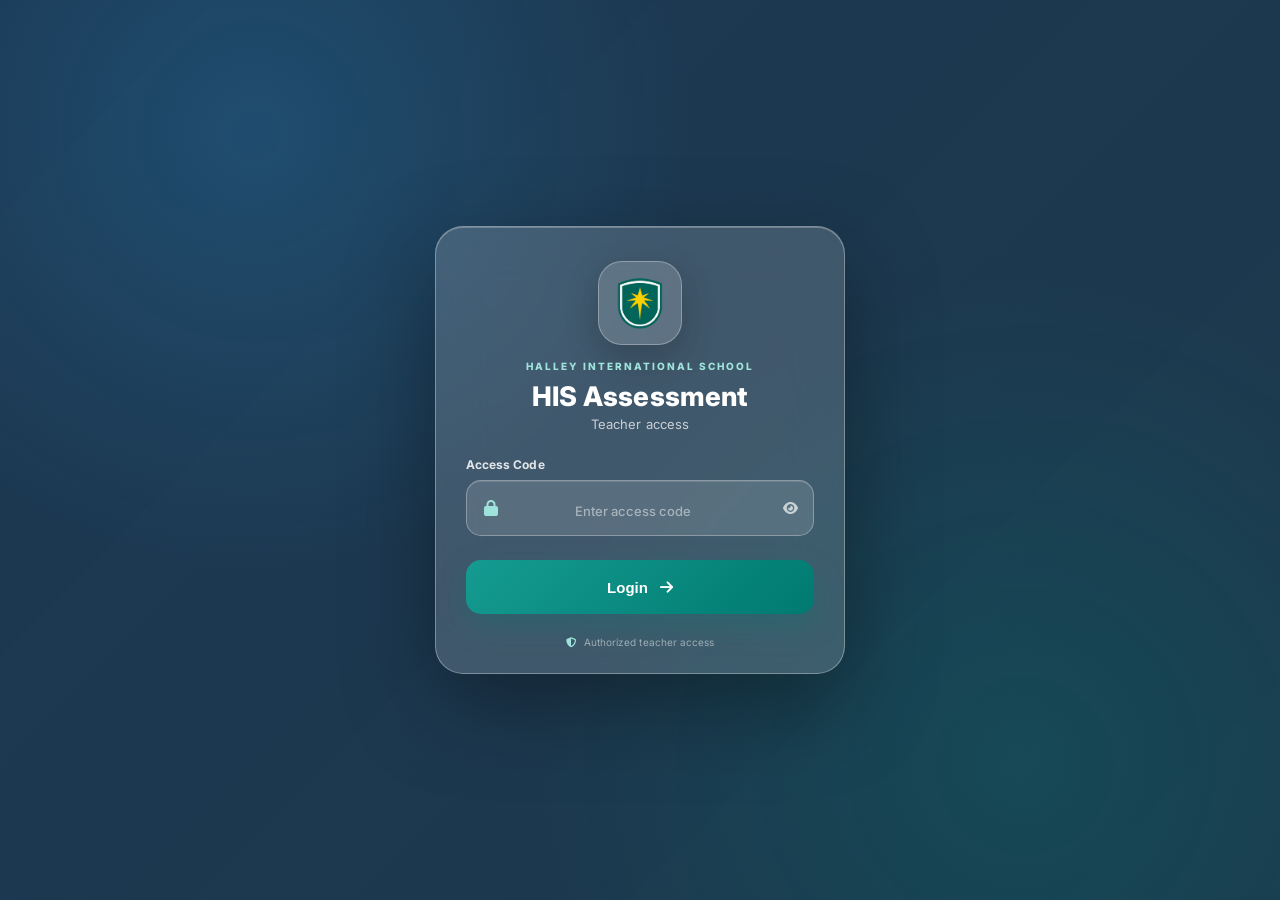
==== commit df687c25: "Bust API retry cache on assessment" ====
--- a/assessment.html
+++ b/assessment.html
@@ -5,5 +5,5 @@
 <section class="assessment-summary"><div><span>Students</span><strong id="studentTotal">0</strong></div><div><span>Excellent</span><strong id="excellentTotal">0</strong></div><div><span>Very Good</span><strong id="veryGoodTotal">0</strong></div><div><span>Needs Review</span><strong id="needsTotal">0</strong></div></section>
 <section class="panel"><div class="table-wrap"><table id="assessmentTable"><thead><tr><th>No.</th><th>Student Name</th><th>Reading</th><th>Grammar</th><th>Dictation</th><th>Phonics</th><th>Writing</th><th>Homework</th><th>Classwork</th><th>Commitment</th><th>Average</th><th>Notes</th></tr></thead><tbody></tbody></table></div></section>
 <section class="panel rating"><i class="fa-solid fa-circle-info"></i> <b>Rating Scale:</b> 5 = Excellent &nbsp; 4 = Very Good &nbsp; 3 = Good &nbsp; 2 = Fair &nbsp; 1 = Needs Improvement</section></main><div id="modalRoot"></div>
-<script src="js/api.js?v=20260920-2"></script><script src="js/app.js?v=20260920-2"></script><script src="js/assessment.js?v=20260920-2"></script>
+<script src="js/api.js?v=20260922-3"></script><script src="js/app.js?v=20260920-2"></script><script src="js/assessment.js?v=20260920-2"></script>
 <script>document.getElementById('manageStudentsBtn').onclick=()=>openStudentModal(new URLSearchParams(location.search).get('class')||'1A');</script><script src="js/install.js?v=20260920-1"></script><script src="js/auth.js?v=20260921-1"></script></body></html>
--- a/css/style.css
+++ b/css/style.css
@@ -980,3 +980,18 @@
 
 /* HIS teacher access — glass login */
 html.his-auth-page,html.his-auth-page body{overflow:hidden!important}html.his-auth-page body>.app-header,html.his-auth-page body>main,html.his-auth-page body>.pdf-area,html.his-auth-page body>#modalRoot{visibility:hidden!important}.his-login-overlay{position:fixed;inset:0;z-index:200000;display:flex;align-items:center;justify-content:center;padding:22px;font-family:Inter,Arial,sans-serif}.his-login-backdrop{position:absolute;inset:0;background:radial-gradient(circle at 20% 15%,#2d8ac440,transparent 34%),radial-gradient(circle at 80% 85%,#007a7040,transparent 38%),linear-gradient(135deg,#0b2946ed,#06253ae8);backdrop-filter:blur(18px);-webkit-backdrop-filter:blur(18px)}.his-login-card{position:relative;width:min(410px,100%);padding:34px 30px 25px;border:1px solid #ffffff52;border-radius:28px;background:#ffffff29;box-shadow:0 30px 90px #00000059,inset 0 1px 0 #ffffff40;backdrop-filter:blur(25px);-webkit-backdrop-filter:blur(25px);color:#fff;text-align:center}.his-login-logo{width:84px;height:84px;margin:0 auto 15px;padding:10px;display:grid;place-items:center;border-radius:24px;background:#ffffff29;border:1px solid #ffffff4d;box-shadow:0 12px 35px #0003}.his-login-logo img{width:100%;height:100%;object-fit:contain}.his-login-kicker{font-size:10px;font-weight:800;letter-spacing:2px;color:#9fe4dc}.his-login-card h1{margin:8px 0 3px;font-size:27px;font-weight:800}.his-login-subtitle{margin:0 0 25px;color:#ffffffb8;font-size:13px}.his-code-label{display:block;text-align:left;margin:0 0 8px;color:#ffffffd9;font-size:12px;font-weight:700}.his-code-wrap{position:relative;display:flex;align-items:center;height:56px;border:1px solid #ffffff4d;border-radius:15px;background:#ffffff21;box-shadow:inset 0 1px 0 #ffffff1f}.his-code-wrap>i{margin-left:17px;color:#9fe4dc}.his-code-wrap input{flex:1;min-width:0;height:100%;border:0!important;outline:0!important;background:transparent!important;box-shadow:none!important;color:#fff!important;text-align:center;font-size:21px;font-weight:700;letter-spacing:7px}.his-code-wrap input::placeholder{color:#ffffff7a;letter-spacing:0;font-size:13px;font-weight:500}.his-code-toggle{width:45px;height:100%;border:0;background:transparent;color:#ffffffad;cursor:pointer}.his-login-error{min-height:19px;padding-top:7px;color:#ffb4ae;font-size:11px;font-weight:700}.his-login-btn{width:100%;height:54px;border:0;border-radius:15px;margin-top:5px;background:linear-gradient(135deg,#159b91,#007a70);color:#fff;font-size:15px;font-weight:800;cursor:pointer;display:flex;align-items:center;justify-content:center;gap:12px;box-shadow:0 12px 30px #007a704d}.his-login-footer{margin-top:22px;color:#ffffff80;font-size:10px}.his-login-footer i{color:#9fe4dc;margin-right:5px}.his-login-shake{animation:hisLoginShake .35s ease}@keyframes hisLoginShake{0%,100%{transform:translateX(0)}25%{transform:translateX(-7px)}75%{transform:translateX(7px)}}.his-login-hide{animation:hisLoginOut .22s ease forwards}@keyframes hisLoginOut{to{opacity:0;transform:scale(1.02)}}.his-logout-btn{cursor:pointer;border:0;font:inherit}@media(max-width:600px){.his-login-overlay{padding:18px}.his-login-card{padding:30px 20px 22px;border-radius:24px}.his-login-logo{width:76px;height:76px}.his-login-card h1{font-size:24px}}
+
+/* PLATFORM CONFIRMATION MODAL — replace browser dialogs with native app UI */
+.platform-confirm-backdrop{z-index:15000!important;background:rgba(7,28,46,.72)!important;backdrop-filter:blur(8px)!important;-webkit-backdrop-filter:blur(8px)!important}
+.confirm-card{width:min(430px,100%);background:#fff;border:1px solid #e2e8f0;border-radius:22px;box-shadow:0 30px 80px rgba(6,26,45,.28);padding:24px;text-align:left;animation:confirmIn .18s ease-out}
+.confirm-icon{width:48px;height:48px;border-radius:14px;background:#fff1f1;color:#d64545;display:grid;place-items:center;font-size:19px;margin-bottom:14px}
+.confirm-content .section-kicker{font-size:9px;color:#d64545;letter-spacing:1.4px}
+.confirm-content h2{margin:5px 0 7px;font-size:21px;color:#172433}
+.confirm-message{margin:0;color:#34495a;font-size:13px;line-height:1.55;font-weight:600}
+.confirm-hint{margin:6px 0 0;color:#8a98a6;font-size:11px;line-height:1.5}
+.confirm-actions{display:flex;justify-content:flex-end;gap:9px;margin-top:20px;padding-top:15px;border-top:1px solid #e5ebf0}
+.confirm-actions .btn{min-width:105px}
+.confirm-delete{background:#d64545!important;color:#fff!important;box-shadow:0 8px 18px rgba(214,69,69,.18)}
+.confirm-delete:hover{background:#bd3838!important}
+@keyframes confirmIn{from{opacity:0;transform:translateY(8px) scale(.98)}to{opacity:1;transform:translateY(0) scale(1)}}
+@media(max-width:600px){.confirm-card{padding:20px;border-radius:18px}.confirm-actions{display:grid;grid-template-columns:1fr 1fr}.confirm-actions .btn{width:100%;min-width:0}}
